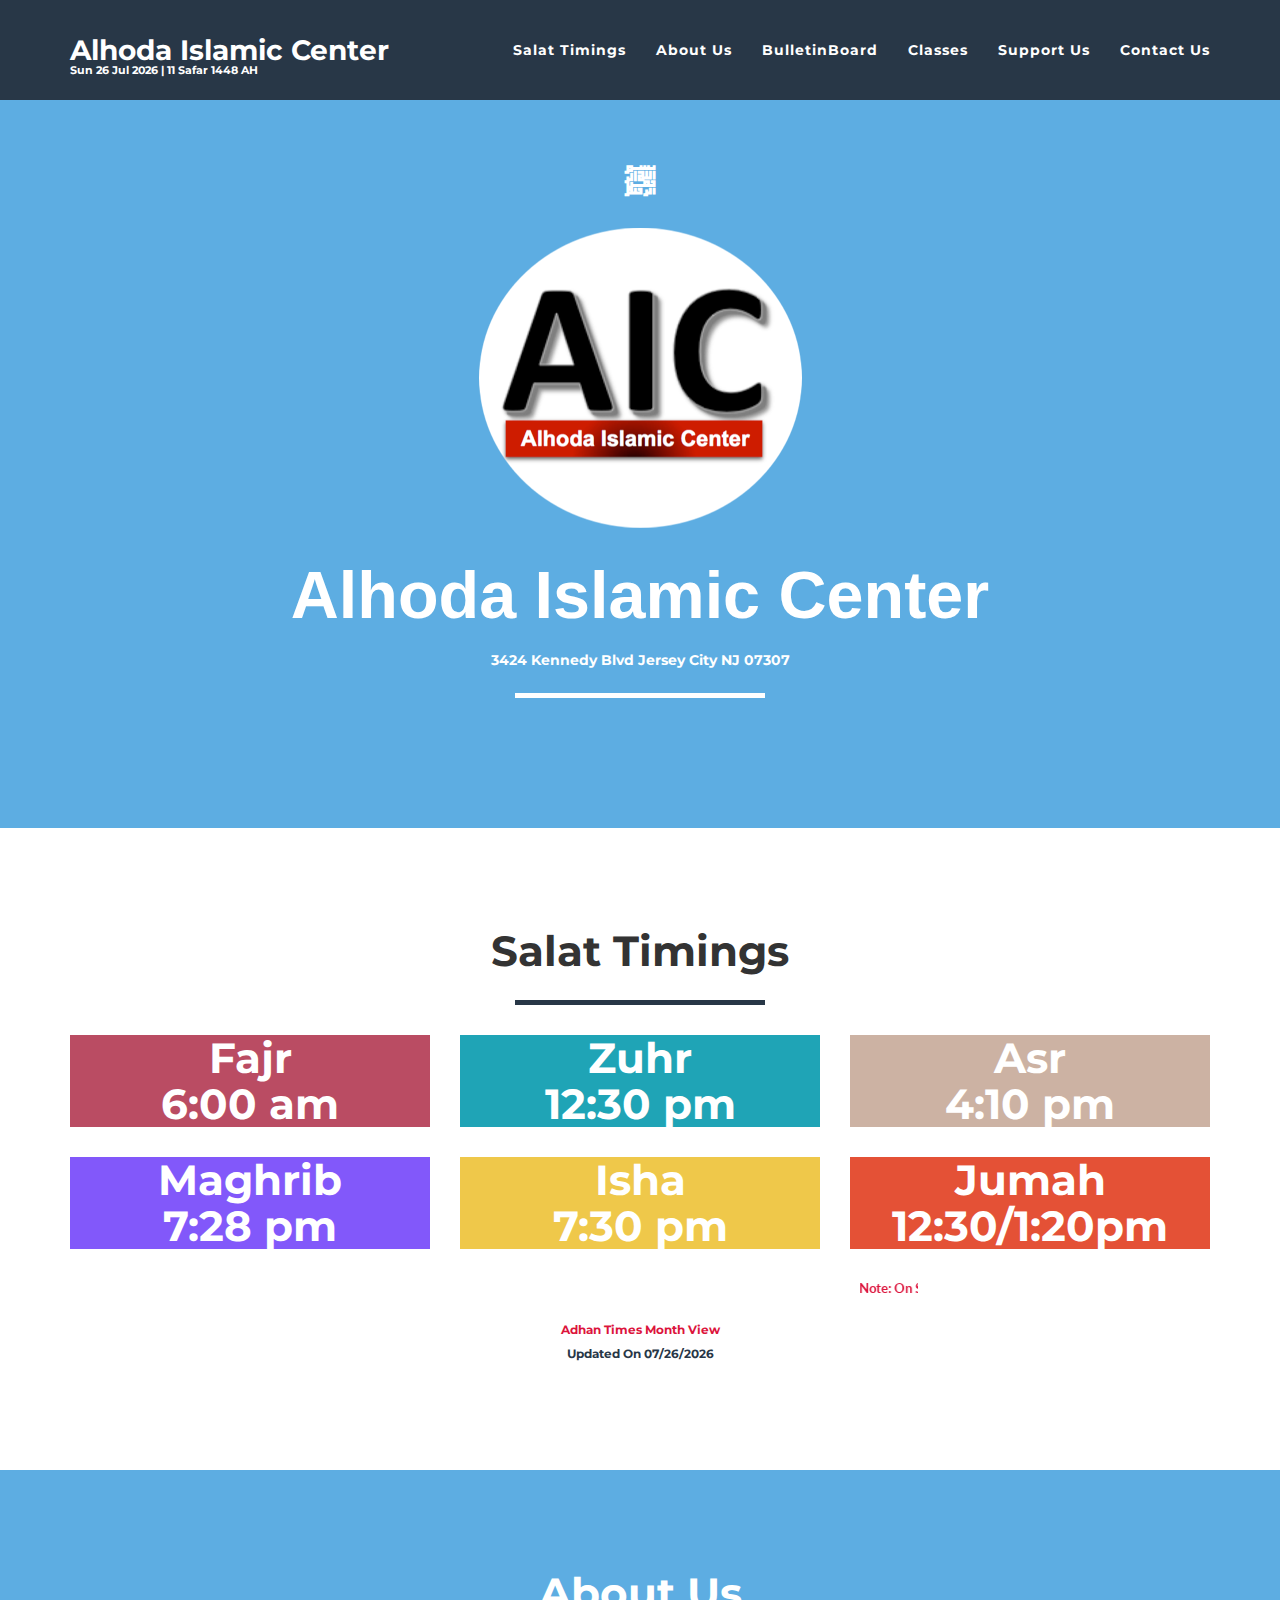
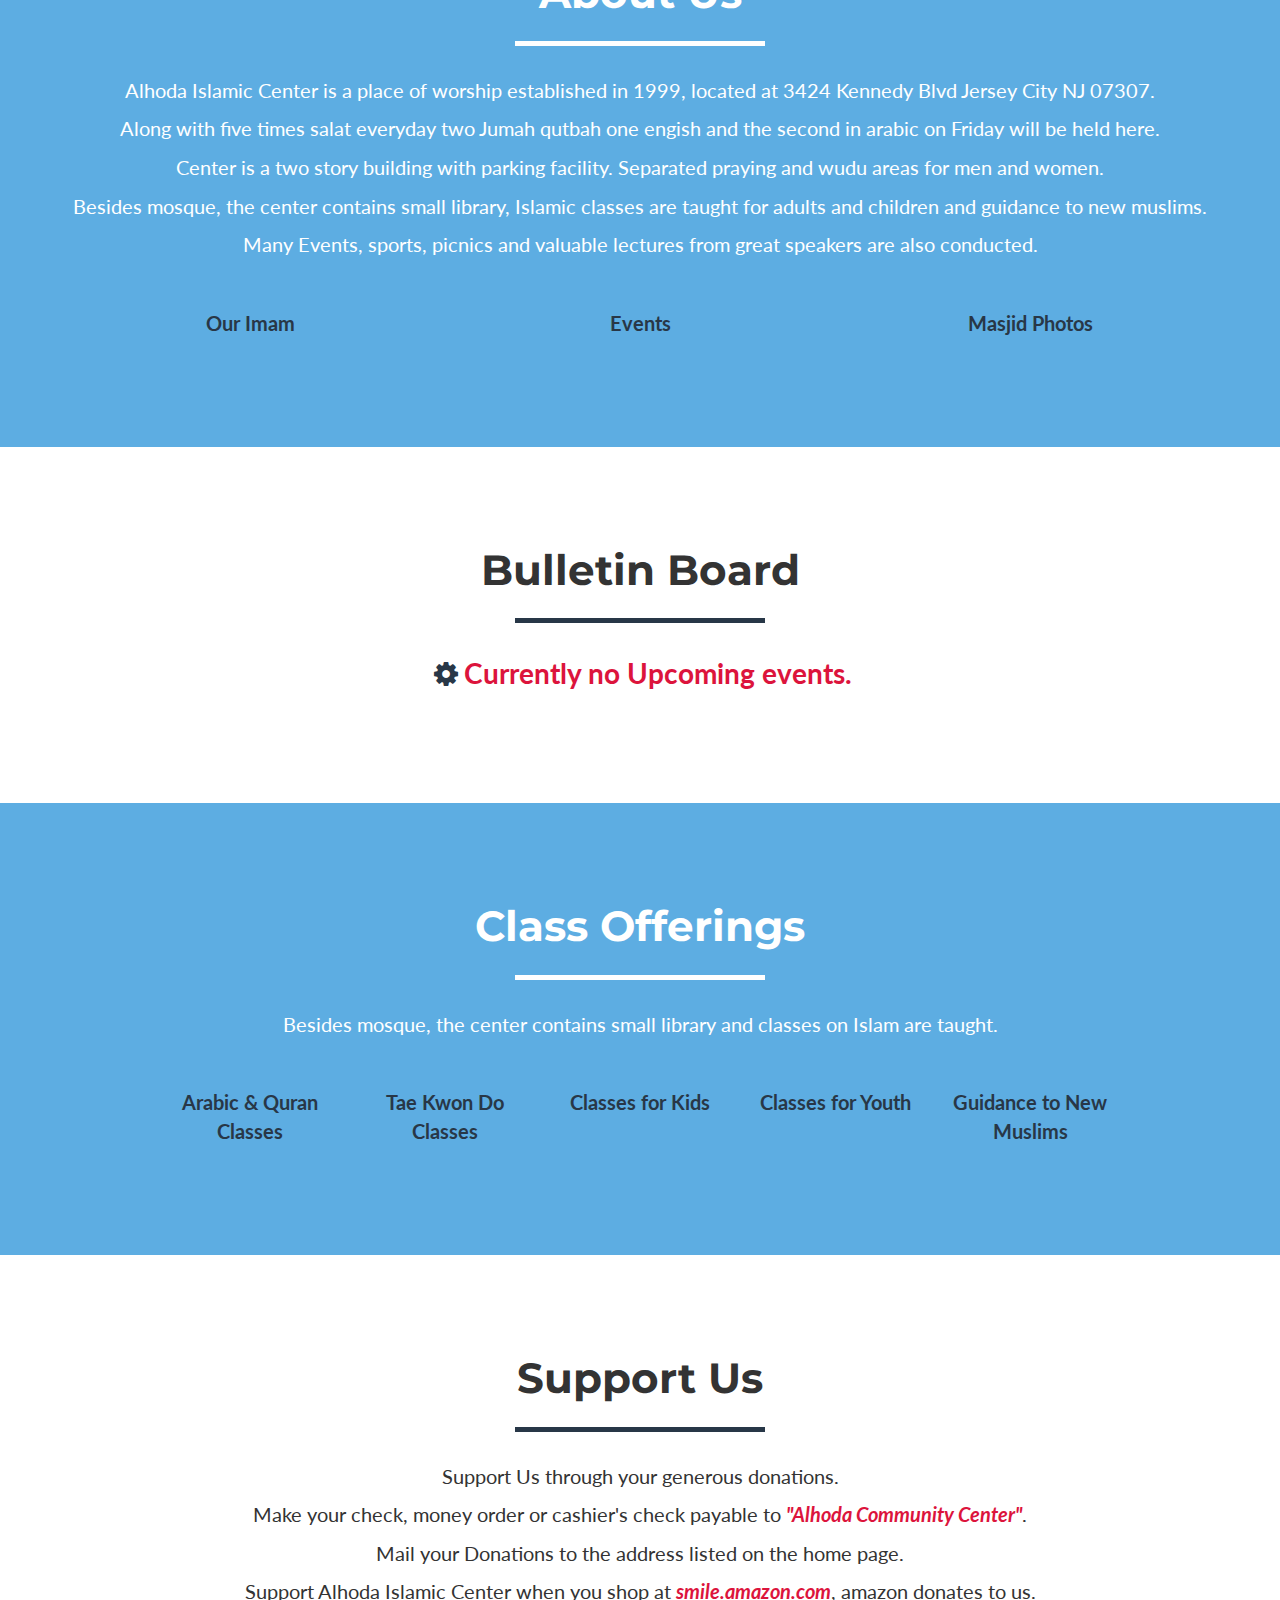
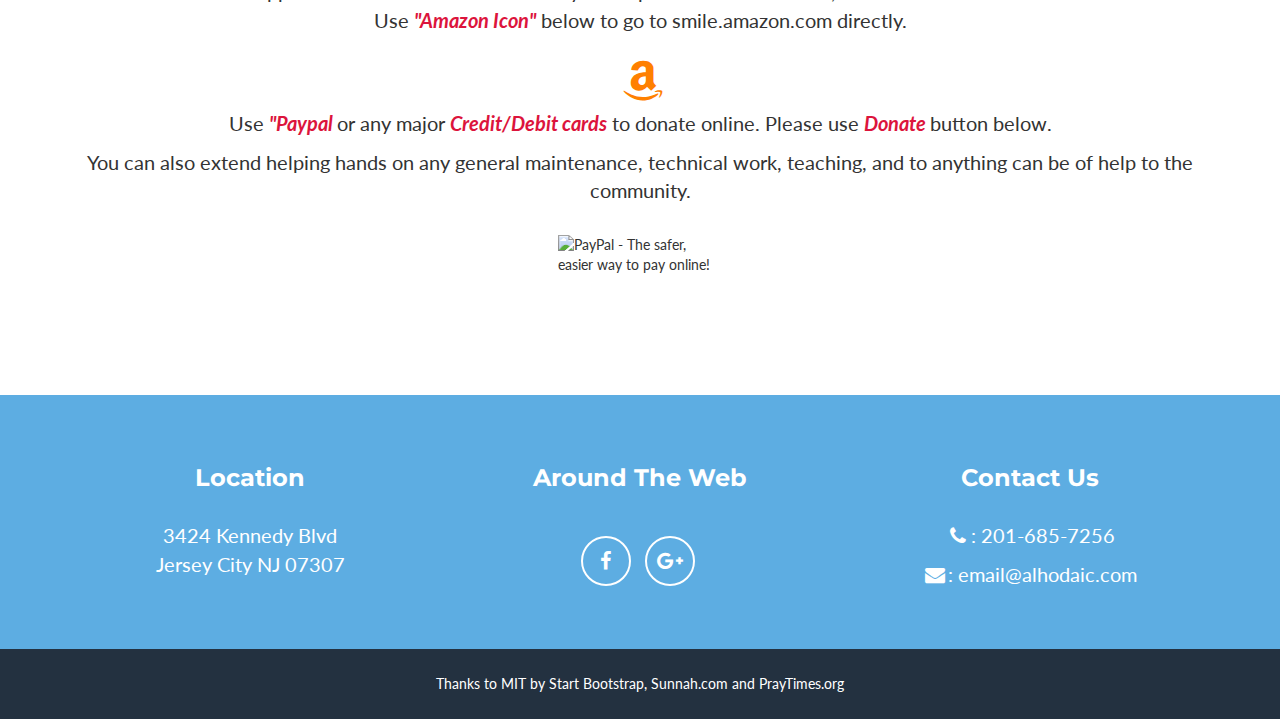
==== index.html @ c79cfc2a "fajr 6 am" ====
<!DOCTYPE html>
<html lang="en">

<head>

    <meta charset="utf-8">
    <meta http-equiv="X-UA-Compatible" content="IE=edge">
    <meta name="viewport" content="width=device-width, initial-scale=1">
    <meta name="description" content="">
    <meta name="author" content="">
    <link rel="shortcut icon" href="img/homepage/favicon.ico" />
    <title>Alhoda Islamic Center</title>

    <!-- Bootstrap Core CSS -->
    <link href="vendor/bootstrap/css/bootstrap.min.css" rel="stylesheet">

    <!-- Theme CSS -->
    <link href="css/freelancer.min.css" rel="stylesheet">
    <link href="css/freelancer.custom.css" rel="stylesheet">

    <!-- Custom Fonts -->
    <link href="vendor/font-awesome/css/font-awesome.min.css" rel="stylesheet" type="text/css">
    <link href="https://fonts.googleapis.com/css?family=Montserrat:400,700" rel="stylesheet" type="text/css">
    <link href="https://fonts.googleapis.com/css?family=Lato:400,700,400italic,700italic" rel="stylesheet" type="text/css">

    <!-- HTML5 Shim and Respond.js IE8 support of HTML5 elements and media queries -->
    <!-- WARNING: Respond.js doesn't work if you view the page via file:// -->
    <!--[if lt IE 9]>
        <script src="https://oss.maxcdn.com/libs/html5shiv/3.7.0/html5shiv.js"></script>
        <script src="https://oss.maxcdn.com/libs/respond.js/1.4.2/respond.min.js"></script>
    <![endif]-->

</head>

<body id="page-top" class="index">

    <!-- Navigation -->
    <nav id="mainNav" class="navbar navbar-default navbar-fixed-top navbar-custom" style ='background-color:#283747'>
        <div class="container">
            <!-- Brand and toggle get grouped for better mobile display -->
            <div class="navbar-header page-scroll">
                <button type="button" class="navbar-toggle" data-toggle="collapse" data-target="#bs-example-navbar-collapse-1">
                    <span class="sr-only">Toggle navigation</span> Menu <i class="fa fa-bars"></i>
                </button>
                <a class="navbar-brand" href="#page-top">Alhoda Islamic Center
                 <p style="font-size:11px"><script type="text/javascript" src="js/hijr.js"></script> </p>
		</a>
            </div>

            <!-- Collect the nav links, forms, and other content for toggling -->
            <div class="collapse navbar-collapse" id="bs-example-navbar-collapse-1">
                <ul class="nav navbar-nav navbar-right">
                    <li class="hidden">
                        <a href="#page-top"></a>
                    </li>
                    <li class="page-scroll">
                        <a href="#salat">Salat Timings</a>
                    </li>
                    <li class="page-scroll">
                        <a href="#about">About Us</a>
                    </li>
                    <li class="page-scroll">
                        <a href="#bulletin">BulletinBoard</a>
                    </li>
                    <li class="page-scroll">
                        <a href="#classes">Classes</a>
                    </li>
                    <li class="page-scroll">
                        <a href="#support">Support Us</a>
                    </li>
                    <li class="page-scroll">
                        <a href="#contact">Contact Us</a>
                    </li>
                </ul>
            </div>
            <!-- /.navbar-collapse -->
        </div>
        <!-- /.container-fluid -->
    </nav>

    <!-- Header -->
    <header style ='background-color:#5DADE2'>
        <div class="container">
            <div class="row">
                 <div class="col-lg-12" style="margin-top:-55px;"> 
		    <h2>&#65021;</h2><br>
                    <!-- <img class="img-responsive" src="img/homepage/basmala250_68.png" alt=""> -->
                    <img class="img-responsive" src="img/homepage/new_round_aic_323_300.png" alt="">
                    <div class="intro-text">
                        <span class="name" style="font-family: arial">Alhoda Islamic Center</span>
                        <span class="skills" style="font-family: arial"><a href="https://goo.gl/maps/1q69asQ5AM32"><h5 style="color:white">3424 Kennedy Blvd Jersey City NJ 07307</h5></a></span>
                        <hr class="star-light">
                    </div>
                </div>
            </div>
        </div>
    </header>

    <!-- Portfolio Grid Section -->
    <section id="salat">
        <div class="container">
            <div class="row">
                <div class="col-lg-12 text-center">
                    <h2>Salat Timings</h2>
                    <hr class="star-primary">
                </div>
            </div>
	    <div class="row">
                <div class="col-sm-4 portfolio-item">
                    <a href="#fajr" class="portfolio-link" data-toggle="modal"  style="text-decoration: none">
                        <div class="caption" style ='background-color:#5DADE2'>
                            <div class="caption-content">
                                <!-- <i class="fa fa-search-plus fa-3x"></i> -->
                                <i> <h5>Bulletin/Hadith</h5> </i>
                            </div>
                        </div>
    			<div class="col" class="col-sm-4 portfolio-item alt="" style ='background-color:#BA4C63'> 
			<h2 style="text-align:center;color: #ffffff"> Fajr </h2>
			<h2 style="text-align:center; color: #ffffff; text-transform: lowercase"> 6:00 am </h2>
    			</div>
                    </a>
                </div>
                <div class="col-sm-4 portfolio-item">
                    <a href="#zuhr" class="portfolio-link" data-toggle="modal" style="text-decoration: none">
                        <div class="caption" style ='background-color:#5DADE2'>
                            <div class="caption-content">
				<i> <h5>Bulletin/Hadith</h5> </i>
                            </div>
                        </div>
                        <div class="col" class="col-sm-4 portfolio-item alt="" style ='background-color:#1FA4B6'>
                        <h2 style="text-align:center;color: #ffffff"> Zuhr </h2>
                        <h2 style="text-align:center; color: #ffffff; text-transform: lowercase"> 12:30 PM </h2>
                        </div>
                    </a>
                </div>
                <div class="col-sm-4 portfolio-item">
                    <a href="#asr" class="portfolio-link" data-toggle="modal" style="text-decoration: none">
                        <div class="caption" style ='background-color:#5DADE2'>
                            <div class="caption-content">
				<i> <h5>Bulletin/Hadith</h5> </i>
                            </div>
                        </div>
                        <div class="col" class="col-sm-4 portfolio-item alt="" style ='background-color:#CCB2A3'>
                        <h2 style="text-align:center;color: #ffffff"> Asr </h2>
			<!--   ****************** 10 Mins after adhaan *****************  -->
                        <h2 style="text-align:center; color: #ffffff; text-transform: lowercase" id="asrtime"> </h2>
                        </div>
                    </a>
                </div>
                <div class="col-sm-4 portfolio-item">
                    <a href="#maghrib" class="portfolio-link" data-toggle="modal" style="text-decoration: none">
                        <div class="caption" style ='background-color:#5DADE2'>
                            <div class="caption-content">
				<i> <h5>Bulletin/Hadith</h5> </i>
                            </div>
                        </div>
                        <div class="col" class="col-sm-4 portfolio-item alt="" style ='background-color:#8258FA'>
                        <h2 style="text-align:center;color: #ffffff"> Maghrib </h2>
			<!--   ****************** 5 Mins after adhaan *****************  -->
                        <h2 style="text-align:center; color: #ffffff; text-transform: lowercase" id="maghribtime"></h2>
                        </div>
                    </a>
                </div>
                <div class="col-sm-4 portfolio-item">
                    <a href="#isha" class="portfolio-link" data-toggle="modal" style="text-decoration: none">
                        <div class="caption" style ='background-color:#5DADE2'>
                            <div class="caption-content">
				<i> <h5>Bulletin/Hadith</h5> </i>
                            </div>
                        </div>
                        <div class="col" class="col-sm-4 portfolio-item alt="" style ='background-color:#EFC84A'>
                        <h2 style="text-align:center;color: #ffffff"> Isha</h2>
                        <h2 style="text-align:center; color: #ffffff; text-transform: lowercase" id="#ishatime">7:30 PM</h2>
                        </div>
                    </a>
                </div>
                <div class="col-sm-4 portfolio-item">
                    <a href="#jumah" class="portfolio-link" data-toggle="modal" style="text-decoration: none">
                        <div class="caption" style ='background-color:#5DADE2'>
                            <div class="caption-content">
				<i> <h5>Bulletin/Hadith</h5> </i>
                            </div>
                        </div>
                        <div class="col" class="col-sm-4 portfolio-item alt="" style ='background-color:#E45136'>
                        <h2 style="text-align:center;color: #ffffff"> Jumah </h2>
                        <h2 style="text-align:center; color: #ffffff; text-transform: lowercase">12:30/1:20PM</h2>
                        </div>
                    </a>
                </div>
<!-- Banner Section -->
                    <div class="col-md-6 col-md-offset-3" >
                        <font><b><marquee style="color: #DC143C; font-style:normal;font-weight: bold; font-size:10pt" bgcolor="#FFF" scrolldelay="50">
			Note: On Sundays, Isha Salat will be right after adhan.
                        </marquee></b></font></p>
                   </div>
<!-- ------------- -->
            </div>
			<a href="month.html" style="color:#DC143C;text-decoration: none" onmouseover="this.style.color='#283747';" onmouseout="this.style.color='#DC143C';"><font size="2"><h6 style="text-align:center">Adhan Times Month view</h6></font></a>
			<h6 style="text-align:center;color: #283747"> Updated on <span id="datefortime"></span> </h6>
    </section>

    <!-- About Section -->
    <section class="success" id="about">
        <div class="container">
            <div class="row">
                <div class="col-lg-12 text-center">
                    <h2>About Us</h2>
                    <hr class="star-light bg-info">
                </div>
            </div>
            <div class="row">
                <div class="col-lg-12 text-center">
		<p> Alhoda Islamic Center is a place of worship established in 1999, located at 3424 Kennedy Blvd Jersey City NJ 07307. </p>
		<p> Along with five times salat everyday two Jumah qutbah one engish and the second in arabic on Friday will be held here. </p>			
		<p> Center is a two story building with parking facility. Separated praying and wudu areas for men and women.</p>
		<p> Besides mosque, the center contains small library, Islamic classes are taught for adults and children and guidance to new muslims.</p>			
		<p> Many Events, sports, picnics and valuable lectures from great speakers are also conducted. </p>
                </div>
            </div>
            <br><br>	
            <div class="row">
                <div class="footer-col col-md-4 text-center ">
			<a href="#ourimam" class="portfolio-link" data-toggle="modal" style="color:#283747"><p><b>Our Imam</b></p></a>
		</div>
                <div class="footer-col col-md-4 text-center">
			<!-- <a href="#events"  data-toggle="modal" style="color:#283747"><p><b>Events</b></p></a> -->
			<a href="events.html"  style="color:#283747"><p><b>Events</b></p></a>
		</div>
                <div class="footer-col col-md-4 text-center">
			<!-- <a href="#photos" class="portfolio-link" data-toggle="modal" style="color:#283747"><p><b>Masjid Photos</b></p></a> -->
			<a href="photos.html" style="color:#283747"><p><b>Masjid Photos</b></p></a>
		</div>
            </div>
    </section>

    <!-- Events Section -->
    <section id="bulletin">
        <div class="container">
            <div class="row">
                <div class="col-lg-12 text-center">
                    <h2>Bulletin Board</h2>
                    <hr class="star-primary">
                </div>
            </div>
  	 <div class="row">
              <div class="col-lg-12 text-center">
                        <!-- CHANGE UPCOMING Event here -->
<!--
                     	<p style="color:#DC143C;font-size:200%"><strong><i class="fa fa-cog fa-spin fa-3x fa-fw" style="color:#283747;font-size:100%"></i>
			Thanksgiving Turkey giveaway on Sunday November 20, 2016 <br>between 1:00 pm to 2:30 pm.</p>
                        <br><font size="4"> Topic: "The Youth's Role in the  HIJRA & how we can benefit from it."</font></stong>
                        <a href="#bulletin4" class="portfolio-link" data-toggle="modal"><i class="fa fa-fw fa-info-circle" style="color:#283747"></i></a>
                        <p style="font-size: small">Click i for more info</p> 
			<br>

-->
                        <p style="color:#DC143C;font-size:200%"><strong><i class="fa fa-cog fa-spin fa-3x fa-fw" style="color:#283747;font-size:100%"></i>Currently no Upcoming events.</strong></p>
                        </p> 
                </div>
    </section>

    <!-- Classes Section -->
    <section class="success" id="classes">
        <div class="container">
            <div class="row">
                <div class="col-lg-12 text-center">
                    <h2>Class Offerings</h2>
                    <hr class="star-light bg-info">
                </div>
            </div>
            <div class="row">
                <div class="col-lg-12 text-center">
		<p> Besides mosque, the center contains small library and classes on Islam are taught.   </p>			
                </div>
            </div>
            <br><br>	
            <div class="row">
                <div class="footer-col col-md-2 col-md-offset-1 text-center ">
		<a href="#arabicclasses" class="portfolio-link" data-toggle="modal" style="color:#283747"><p><b>Arabic & Quran Classes</b></p></a>
		</div>
                <div class="footer-col col-md-2 text-center">
		<a href="#taekwondo" class="portfolio-link" data-toggle="modal" style="color:#283747"><p><b>Tae Kwon Do Classes</b></p></a>
		</div>
                <div class="footer-col col-md-2 text-center ">
		<a href="#kids" class="portfolio-link" data-toggle="modal" style="color:#283747"><p><b>Classes for Kids</b></p></a>
		</div>
                <div class="footer-col col-md-2 text-center ">
		<a href="#youth" class="portfolio-link" data-toggle="modal" style="color:#283747"><p><b>Classes for Youth</b></p></a>
		</div>
                <div class="footer-col col-md-2 text-center ">
		<a href="#newmuslim" class="portfolio-link" data-toggle="modal" style="color:#283747"><p><b>Guidance to New Muslims</b></p></a>
		</div>
            </div>
        </div>
    </section>

    <!-- Support Us  Section -->
    <section id="support">
        <div class="container">
            <div class="row">
                <div class="col-lg-12 text-center">
                    <h2>Support Us</h2>
                    <hr class="star-primary">
                </div>
            </div>
  	 <div class="row">
              <div class="col-lg-12 text-center">
		<p> Support Us through your generous donations. </p>
		<p> Make your check, money order or cashier's check payable to <b><i style="color:#DC143C;">"Alhoda Community Center"</i></b>. </p>
		<p> Mail your Donations to the address listed on the home page.</p>
    		<p> Support Alhoda Islamic Center when you shop at <b><i style="color:#DC143C;">smile.amazon.com</i></b>, amazon donates to us.
		<br>Use <b><i style="color:#DC143C;">"Amazon Icon"</i></b> below to go to smile.amazon.com directly.</p>
	      </div>
	      <div class="col-md-2 col-md-offset-5 text-center">
			 <a href="https://smile.amazon.com/ch/26-2115404" class="btn-social btn-outline"><i class="fa fa-fw fa-amazon" style="color:#FF8000;font-size:40px"></i></a> 
             </div>
	</div>
	<div class="row">
          	<div class="col-lg-12 text-center">
		<p> Use <b><i style="color:#DC143C;">"Paypal </i></b> or any major <b><i style="color:#DC143C;">Credit/Debit cards</i></b> to donate online.  Please use  <i><b style="color:#DC143C;">Donate </b></i> button below. </p>
		<p> You can also extend helping hands on any general maintenance, technical work, teaching, and to anything can be of help to the community. </p>
		<br>
		</div>
              <div class="col-md-2 col-md-offset-5  text-center">
		<form action="https://www.paypal.com/cgi-bin/webscr" method="post" target="_top">
			<input type="hidden" name="cmd" value="_s-xclick">
			<input type="hidden" name="hosted_button_id" value="TLMPC2ZM3YBAW">
			<input type="image" src="https://www.paypalobjects.com/en_US/i/btn/btn_donateCC_LG.gif" border="0" name="submit" alt="PayPal - The safer, easier way to pay online!">
			<img alt="" border="0" src="https://www.paypalobjects.com/en_US/i/scr/pixel.gif" width="1" height="1">
		</form>
              	</div>
        </div>
    </section>

    <!-- Contact Footer -->
    <footer class="text-center">
        <div class="footer-above" id="contact">
            <div class="container">
                <div class="row">
                    <div class="footer-col col-md-4">
                        <h3>Location</h3>
                        <a href="https://goo.gl/maps/1q69asQ5AM32" style="color:white"><p>3424 Kennedy Blvd 
                            <br>Jersey City NJ 07307</p></a>
                    </div>
                    <div class="footer-col col-md-4">
                        <h3>Around the Web</h3>
                        <ul class="list-inline">
                            <li>
				<a href="https://www.facebook.com/MasjidAlHudaJC/" class="btn-social btn-outline"><i class="fa fa-fw fa-facebook"></i></a>
                            </li>
			    <li>
                                <a href="https://plus.google.com/108027292586459431378" class="btn-social btn-outline"><i class="fa fa-fw fa-google-plus"></i></a>
                            <!--     <a href="#" class="btn-social btn-outline"><i class="fa fa-fw fa-google-plus"></i></a> -->
                            </li>
                           <!--
                            <li>
                                <a href="#" class="btn-social btn-outline"><i class="fa fa-fw fa-twitter"></i></a>
                            </li>
                            <li>
                                <a href="#" class="btn-social btn-outline"><i class="fa fa-fw fa-linkedin"></i></a>
                            </li>
                            <li>
                                <a href="#" class="btn-social btn-outline"><i class="fa fa-fw fa-dribbble"></i></a>
                            </li> 
			-->
                        </ul>
                    </div>
                    <div class="footer-col col-md-4">
                        <h3>Contact Us</h3>
			<p><i class="fa fa-fw fa-phone" style="color:#fff"></i>: <a href="tel:+12016857256"style="color:white">201-685-7256</a>
			<p><i class="fa fa-fw fa-envelope" style="color:#fff"></i>: <a href="mailto:email@alhodaic.com" target="_top"style="color:white"> email@alhodaic.com</a></p>
                    </div>
                </div>
            </div>
        </div>
        <div class="footer-below">
            <div class="container">
                <div class="row">
                    <div class="col-lg-12">
                        <!-- Copyright &copy; Your Website 2016 -->
                        Thanks to MIT by Start Bootstrap, Sunnah.com and PrayTimes.org 
                    </div>
                </div>
            </div>
        </div>
    </footer> 

    <!-- Scroll to Top Button (Only visible on small and extra-small screen sizes) -->
    <!-- <div class="scroll-top page-scroll hidden-sm hidden-xs hidden-lg hidden-md"> -->
<!--
    <div class="scroll-top page-scroll">
        <a class="btn btn-scrollup" href="#page-top">
            <i class="fa fa-chevron-up"></i>
        </a>
    </div>
-->
    <!-- Portfolio Modals -->
    <div class="portfolio-modal modal fade" id="fajr" tabindex="-1" role="dialog" aria-hidden="true">
        <div class="modal-content" style ='background-color:#BA4C63'>
	    <div class="close-modal" data-dismiss="modal">  
		<div class="lr">
                    <div class="rl">
                    </div>
                </div>
            </div>
            <div class="container">
                <div class="row">
                    <div class="col-lg-8 col-lg-offset-2">
                        <div class="modal-body">
                            <h2>Fajr</h2>
                            <hr class="star-fajr">
			    <p><h3>Hadith</h3></p>
				<div class="row">
                			<div class="col-lg-5 col-lg-offset-1">
						<p> حَدَّثَنَا أَبُو بَكْرِ بْنُ أَبِي شَيْبَةَ، أَنْبَأَنَا أَبُو مُعَاوِيَةَ، عَنِ الأَعْمَشِ، عَنْ أَبِي صَالِحٍ، عَنْ أَبِي هُرَيْرَةَ، قَالَ قَالَ رَسُولُ اللَّهِ ـ صلى الله عليه وسلم ـ ‏ "‏ إِنَّ أَثْقَلَ الصَّلاَةِ عَلَى الْمُنَافِقِينَ صَلاَةُ الْعِشَاءِ وَصَلاَةُ الْفَجْرِ وَلَوْ يَعْلَمُونَ مَا فِيهِمَا لأَتَوْهُمَا وَلَوْ حَبْوًا ‏"‏ ‏. 
						</p>
 	        			</div>
					<div class="col-lg-5">
					<p>' Abu Hurairah radiAllahu anhu narrated that:
					"The Messenger of Allah said: 'The most burdensome prayers for the hypocrites are the 'Isha' prayer and the Fajr prayer. If only they knew what (reward) there is in them, they would come to them even if they had to crawl.'"
					 </p>
					</div>
				</div>
					<br>   Grade	: Sahih (Darussalam)
					<br>       Reference	 : Sunan Ibn Majah 797
					<br>   In-book reference	 : Book 4, Hadith 63
					<br>   English translation	 : Vol. 1, Book 4, Hadith 797
                        </div>
                    </div>
                </div>
            </div>
        </div>
    </div>
    <div class="portfolio-modal modal fade" id="zuhr" tabindex="-1" role="dialog" aria-hidden="true">
        <div class="modal-content" style ='background-color:#1FA4B6'>
	    <div class="close-modal" data-dismiss="modal" type="button"> 
		<div class="lr">
                    <div class="rl">
                    </div>
                </div>
            </div>
            <div class="container">
                <div class="row">
                    <div class="col-lg-8 col-lg-offset-2" >
                        <div class="modal-body">
                            <h2>Zuhr</h2>
                            <hr class="star-zuhr">
			    <p><h4>Bulletin</h4></p>
			    <p><h3>Hadith</h3></p>
				<div class="row">
                			<div class="col-lg-5 col-lg-offset-1">
					<p> حَدَّثَنَا عَلِيُّ بْنُ حُجْرٍ، أَخْبَرَنَا يَزِيدُ بْنُ هَارُونَ، عَنْ مُحَمَّدِ بْنِ عَبْدِ اللَّهِ الشُّعَيْثِيِّ، عَنْ أَبِيهِ، عَنْ عَنْبَسَةَ بْنِ أَبِي سُفْيَانَ، عَنْ أُمِّ حَبِيبَةَ، قَالَتْ قَالَ رَسُولُ اللَّهِ صلى الله عليه وسلم ‏ "‏ مَنْ صَلَّى قَبْلَ الظُّهْرِ أَرْبَعًا وَبَعْدَهَا أَرْبَعًا حَرَّمَهُ اللَّهُ عَلَى النَّارِ ‏"‏ ‏.‏ قَالَ أَبُو عِيسَى هَذَا حَدِيثٌ حَسَنٌ غَرِيبٌ وَقَدْ رُوِيَ مِنْ غَيْرِ هَذَا الْوَجْهِ ‏.‏ </p>
 	        			</div>
					<div class="col-lg-5">
					<p>'Umm Habibah radiAllahu anhu narrated that:
					“The Messenger of Allah (ﷺ) said: "Whoever prays four before Az-Zuhr and four after, Allah makes him prohibited for the Fire."
					 </p>
					</div>
				</div>
					<br> 	Grade	: Sahih (Darussalam)
					<br>       Reference	 : Jami` at-Tirmidhi 427 
					<br>   In-book reference	 : Book 2, Hadith 280
					<br>   English translation	 : Vol. 1, Book 2, Hadith 427
                        </div>
                    </div>
                </div>
            </div>
        </div>
    </div>
    <div class="portfolio-modal modal fade" id="asr" tabindex="-1" role="dialog" aria-hidden="true">
        <div class="modal-content" style ='background-color:#CCB2A3'>
	    <div class="close-modal" data-dismiss="modal"> 
            <!-- <div <button type="button" class="btn btn-default pull-right" data-dismiss="modal"><i class="fa fa-times"></i> Close</button>>  -->
                <div class="lr">
                    <div class="rl">
                    </div>
                </div>
            </div>
            <div class="container">
                <div class="row">
                    <div class="col-lg-8 col-lg-offset-2" >
                        <div class="modal-body">
                            <h2>Asr</h2>
                            <hr class="star-asr">
			    <!-- <p><h4>Bulletin</h4></p>
			    <p>Iqamah : 10 mins after Adhaan</p>a -->
			    <p><h3>Hadith</h3></p>
				<div class="row">
                			<div class="col-lg-5 col-lg-offset-1">
					<p> حَدَّثَنَا قُتَيْبَةُ، حَدَّثَنَا اللَّيْثُ بْنُ سَعْدٍ، عَنْ نَافِعٍ، عَنِ ابْنِ عُمَرَ، عَنِ النَّبِيِّ صلى الله عليه وسلم قَالَ ‏ "‏ الَّذِي تَفُوتُهُ صَلاَةُ الْعَصْرِ فَكَأَنَّمَا وُتِرَ أَهْلَهُ وَمَالَهُ ‏"‏ ‏.‏ وَفِي الْبَابِ عَنْ بُرَيْدَةَ وَنَوْفَلِ بْنِ مُعَاوِيَةَ ‏.‏ قَالَ أَبُو عِيسَى حَدِيثُ ابْنِ عُمَرَ حَدِيثٌ حَسَنٌ صَحِيحٌ ‏.‏ وَقَدْ رَوَاهُ الزُّهْرِيُّ أَيْضًا عَنْ سَالِمٍ عَنْ أَبِيهِ ابْنِ عُمَرَ عَنِ النَّبِيِّ صلى الله عليه وسلم ‏.‏
					</p>
 	        			</div>
					<div class="col-lg-5">
					  <p> Ibn Umar radiAllahu anhu narrated that :
						Messenger of Allah (ﷺ) said: "Whoever misses the Asr prayer, then it is as if he was robbed of his family and his property."
					 </p>
					</div>
				</div>
					<br>   Grade	: Sahih (Darussalam)
					<br>   Reference	 : Jami` at-Tirmidhi 175   
					<br>   In-book reference	 : Book 4, Hadith 62
					<br>   English translation	 : Vol. 1, Book 4, Hadith 796
                        </div>
                    </div>
                </div>
            </div>
        </div>
    </div>
    <div class="portfolio-modal modal fade" id="maghrib" tabindex="-1" role="dialog" aria-hidden="true">
        <div class="modal-content" style ='background-color:#8258FA'>
	    <div class="close-modal" data-dismiss="modal"> 
		<div class="lr">
                    <div class="rl">
                    </div>
                </div>
            </div>
            <div class="container">
                <div class="row">
                    <div class="col-lg-8 col-lg-offset-2" >
                        <div class="modal-body">
                            <h2>Maghrib</h2>
                            <hr class="star-maghrib">
			    <!-- <p><h4>Bulletin</h4></p>
			    <p>Iqamah : 5 mins after Adhaan</p> -->
			    <p><h3>Hadith</h3></p>
				<div class="row">
                			<div class="col-lg-5 col-lg-offset-1">
						<p> حَدَّثَنَا عُبَيْدُ اللَّهِ بْنُ عُمَرَ، حَدَّثَنَا عَبْدُ الْوَارِثِ بْنُ سَعِيدٍ، عَنِ الْحُسَيْنِ الْمُعَلِّمِ، عَنْ عَبْدِ اللَّهِ بْنِ بُرَيْدَةَ، عَنْ عَبْدِ اللَّهِ الْمُزَنِيِّ، قَالَ قَالَ رَسُولُ اللَّهِ صلى الله عليه وسلم ‏"‏ صَلُّوا قَبْلَ الْمَغْرِبِ رَكْعَتَيْنِ ‏"‏ ‏.‏ ثُمَّ قَالَ ‏"‏ صَلُّوا قَبْلَ الْمَغْرِبِ رَكْعَتَيْنِ لِمَنْ شَاءَ ‏"‏ ‏.‏ خَشْيَةَ أَنْ يَتَّخِذَهَا النَّاسُ سُنَّةً ‏.‏</p>
 	        			</div>
					<div class="col-lg-5">
					<p>Abd Allah al-Muzani narrated that:
					The Messenger of Allah (ﷺ) said: Pray two rak'ahs before the Maghrib prayer. He then said (again): Pray two rak'ahs before the Maghrib prayer, it applies to those who wish to do so. That was because he feared that the people might treat it as sunnah.
					 </p>
					</div>
				</div>
					<br>       Grade	: Sahih (Al-Albani)
					<br>       Reference	 : Sunan Abi Dawud 1281
					<br>   In-book reference	 : Book 5, Hadith 32 
					<br>   English translation	 : Book 5, Hadith 1276
                        </div>
                    </div>
                </div>
            </div>
        </div>
    </div>
    <div class="portfolio-modal modal fade" id="isha" tabindex="-1" role="dialog" aria-hidden="true">
        <div class="modal-content"style ='background-color:#EFC84A'>
	    <div class="close-modal" data-dismiss="modal"> 
		<div class="lr">
                    <div class="rl">
                    </div>
                </div>
            </div>
            <div class="container">
                <div class="row">
                    <div class="col-lg-8 col-lg-offset-2" >
                        <div class="modal-body">
                            <h2>Isha</h2>
                            <hr class="star-isha">
			  <!--   <p><h4>Bulletin</h4></p>
			    <p>Iqamah : 5 mins after Adhaan</p> -->
			    <p><h3>Hadith</h3></p>
				<div class="row">
                			<div class="col-lg-5 col-lg-offset-1">
						<p>حَدَّثَنَا مَحْمُودُ بْنُ غَيْلاَنَ، حَدَّثَنَا بِشْرُ بْنُ السَّرِيِّ، حَدَّثَنَا سُفْيَانُ، عَنْ عُثْمَانَ بْنِ حَكِيمٍ، عَنْ عَبْدِ الرَّحْمَنِ بْنِ أَبِي عَمْرَةَ، عَنْ عُثْمَانَ بْنِ عَفَّانَ، قَالَ قَالَ رَسُولُ اللَّهِ صلى الله عليه وسلم ‏ "‏ مَنْ شَهِدَ الْعِشَاءَ فِي جَمَاعَةٍ كَانَ لَهُ قِيَامُ نِصْفِ لَيْلَةٍ وَمَنْ صَلَّى الْعِشَاءَ وَالْفَجْرَ فِي جَمَاعَةٍ كَانَ لَهُ كَقِيَامِ لَيْلَةٍ ‏"‏ ‏.‏ قَالَ وَفِي الْبَابِ عَنِ ابْنِ عُمَرَ وَأَبِي هُرَيْرَةَ وَأَنَسٍ وَعُمَارَةَ بْنِ رُوَيْبَةَ وَجُنْدَبِ بْنِ عَبْدِ اللَّهِ بْنِ سُفْيَانَ الْبَجَلِيِّ وَأُبَىِّ بْنِ كَعْبٍ وَأَبِي مُوسَى وَبُرَيْدَةَ ‏.‏ قَالَ أَبُو عِيسَى حَدِيثُ عُثْمَانَ حَدِيثٌ حَسَنٌ ‏.‏ وَقَدْ رُوِيَ هَذَا الْحَدِيثُ عَنْ عَبْدِ الرَّحْمَنِ بْنِ أَبِي عَمْرَةَ عَنْ عُثْمَانَ مَوْقُوفًا وَرُوِيَ مِنْ غَيْرِ وَجْهٍ عَنْ عُثْمَانَ مَرْفُوعًا ‏.‏</p> 
 	        			</div>
					<div class="col-lg-5">
					<p>Uthman bin Affan radiAllahu anhu narrated that: 
					"Allah's Messenger (ﷺ) said: "Whoever attends Isha (prayer) in congregation, then he has (the reward as if he had) stood half of the night. And whoever prays Isha and Fajr in congregation, then he has (the reward as if he had) spend the entire night standing (in prayer)."
					 </p>
					</div>
				</div>
					<br>       Grade	: Sahih (Darussalam)
					<br>       Reference	 : Jami` at-Tirmidhi 221
					<br>       In-book reference	 : Book 2, Hadith 73
					<br>       English translation	 : Vol. 1, Book 2, Hadith 221
                        </div>
                    </div>
                </div>
            </div>
        </div>
    </div>
    <div class="portfolio-modal modal fade" id="jumah" tabindex="-1" role="dialog" aria-hidden="true">
        <div class="modal-content" style ='background-color:#E45136'>
	    <div class="close-modal" data-dismiss="modal"> 
		<div class="lr">
                    <div class="rl">
                    </div>
                </div>
            </div>
            <div class="container">
                <div class="row">
                    <div class="col-lg-8 col-lg-offset-2" >
                        <div class="modal-body">
                            <h2>Jumah</h2>
                            <hr class="star-jumah">
			    <p><h4>Bulletin</h4></p>
			    <p style="color:white">First Qutbah in English starts at 12:30 PM. </p>
			    <p style="color:blue">Second Qutbah in Arabic  starts at 1:20 PM.  </p>
			    <p><h3>Hadith</h3></p>
				<div class="row">
                			<div class="col-lg-5 col-lg-offset-1">
						<p> حَدَّثَنَا يَزِيدُ بْنُ خَالِدِ بْنِ يَزِيدَ بْنِ عَبْدِ اللَّهِ بْنِ مَوْهَبٍ الرَّمْلِيُّ الْهَمْدَانِيُّ، ح وَحَدَّثَنَا عَبْدُ الْعَزِيزِ بْنُ يَحْيَى الْحَرَّانِيُّ، قَالاَ حَدَّثَنَا مُحَمَّدُ بْنُ سَلَمَةَ، ح وَحَدَّثَنَا مُوسَى بْنُ إِسْمَاعِيلَ، حَدَّثَنَا حَمَّادٌ، - وَهَذَا حَدِيثُ مُحَمَّدِ بْنِ سَلَمَةَ - عَنْ مُحَمَّدِ بْنِ إِسْحَاقَ، عَنْ مُحَمَّدِ بْنِ إِبْرَاهِيمَ، عَنْ أَبِي سَلَمَةَ بْنِ عَبْدِ الرَّحْمَنِ، - قَالَ أَبُو دَاوُدَ قَالَ يَزِيدُ وَعَبْدُ الْعَزِيزِ فِي حَدِيثِهِمَا عَنْ أَبِي سَلَمَةَ بْنِ عَبْدِ الرَّحْمَنِ وَأَبِي أُمَامَةَ بْنِ سَهْلٍ - عَنْ أَبِي سَعِيدٍ الْخُدْرِيِّ وَأَبِي هُرَيْرَةَ قَالاَ قَالَ رَسُولُ اللَّهِ صلى الله عليه وسلم ‏"‏ مَنِ اغْتَسَلَ يَوْمَ الْجُمُعَةِ وَلَبِسَ مِنْ أَحْسَنِ ثِيَابِهِ وَمَسَّ مِنْ طِيبٍ - إِنْ كَانَ عِنْدَهُ - ثُمَّ أَتَى الْجُمُعَةَ فَلَمْ يَتَخَطَّ أَعْنَاقَ النَّاسِ ثُمَّ صَلَّى مَا كَتَبَ اللَّهُ لَهُ ثُمَّ أَنْصَتَ إِذَا خَرَجَ إِمَامُهُ حَتَّى يَفْرُغَ مِنْ صَلاَتِهِ كَانَتْ كَفَّارَةً لِمَا بَيْنَهَا وَبَيْنَ جُمُعَتِهِ الَّتِي قَبْلَهَا ‏"‏ ‏.‏ قَالَ وَيَقُولُ أَبُو هُرَيْرَةَ ‏"‏ وَزِيَادَةُ ثَلاَثَةِ أَيَّامٍ ‏"‏ ‏.‏ وَيَقُولُ ‏"‏ إِنَّ الْحَسَنَةَ بِعَشْرِ أَمْثَالِهَا ‏"‏ ‏.‏ قَالَ أَبُو دَاوُدَ وَحَدِيثُ مُحَمَّدِ بْنِ سَلَمَةَ أَتَمُّ وَلَمْ يَذْكُرْ حَمَّادٌ كَلاَمَ أَبِي هُرَيْرَةَ ‏.‏
						</p>
 	        			</div>
					<div class="col-lg-5">
					<p>Abu Sa'id al-Khudri and Abu Hurairah reported the Messenger of Allah (ﷺ) as saying:
					If anyone takes a bath on Friday, puts on his best clothes, applies a touch of perfume if has any, then goes to congregational prayer (in the mosque), and takes care not to step over people, then prayer what Allah has prescribes for him, then keeps silent from the time his Imam comes out until he finishes his prayer, it will atone for his sins during the previous week.
Abu Hurairah said: (It will atone for his sins) for three days more. he further said: One is rewarded ten times for doing a good work.
Abu Dawud said: The version narrated by Muhammad b. Salamah is perfect, and Hammad did not make a mention of the statement of Abu Hurairah.
					 </p>
					</div>
				</div>
					<br>   Grade	: Hasan (Al-Albani)
					<br>   Reference	 : Sunan Abi Dawud 343
					<br>   In-book reference	 : Book 1, Hadith 343
					<br>   English translation	 : Book 1, Hadith 343
                        </div>
                    </div>
                </div>
            </div>
        </div>
    </div>
    <div class="portfolio-modal modal fade" id="portfolioModal7" tabindex="-1" role="dialog" aria-hidden="true">
        <div class="modal-content" style ='background-color:#5D6D7E'>
	    <div class="close-modal" data-dismiss="modal"> 
		<div class="lr">
                    <div class="rl">
                    </div>
                </div>
            </div>
            <div class="container">
                <div class="row">
                    <div class="col-lg-8 col-lg-offset-2" >
                        <div class="modal-body">
                            <h2>Our Imam</h2>
                            <hr class="star-primary">
			    <p><h3>About</h3></p>
			    <p> What ever you write it goes here </p>
                        </div>
                    </div>
                </div>
            </div>
        </div>
    </div>
    <div class="portfolio-modal modal fade" id="ourimam" tabindex="-1" role="dialog" aria-hidden="true" style ='background-color:#F5A9BC'>
        <div class="modal-content" style ='background-color:#F5A9BC'>
	    <div class="close-modal" data-dismiss="modal"> 
		<div class="lr">
                    <div class="rl">
                    </div>
                </div>
            </div>
            <div class="container">
                <div class="row">
                    <div class="col-lg-8 col-lg-offset-2" >
                        <div class="modal-body">
                            <h2>Our Imam</h2>
                            <hr class="star-imam">
			    <p><h3>Shaik Ali</h3></p>
                        </div>
                    </div>
                </div>
            </div>
        </div>
    </div>
    <div class="portfolio-modal modal fade" id="events" tabindex="-1" role="dialog" aria-hidden="true" style ='background-color:#04B45F'>
        <div class="modal-content" style ='background-color:#04B45F'>
	    <div class="close-modal" data-dismiss="modal"> 
		<div class="lr">
                    <div class="rl">
                    </div>
                </div>
            </div>
            <div class="container">
                <div class="row">
                    <div class="col-lg-8 col-lg-offset-2" >
                        <div class="modal-body">
                            <h2>Activies</h2>
                            <hr class="star-activity">
		<!-- <h3 style="color:#DC143C;">Neighborhood cleaning Saturday, August 27 2016.<a href="#neighphotos" class="portfolio-link" data-toggle="modal"><i class="fa fa-fw fa-info-circle" style="color:#283747"></i></a></h3> -->
			    <p>     </p>
                        </div>
                    </div>
                </div>
            </div>
        </div>
    </div>
    <div class="portfolio-modal modal fade" id="arabicclasses" tabindex="-1" role="dialog" aria-hidden="true" style ='background-color:#A9A9F5'>
        <div class="modal-content" style ='background-color:#A9A9F5'>
	    <div class="close-modal" data-dismiss="modal"> 
		<div class="lr">
                    <div class="rl">
                    </div>
                </div>
            </div>
            <div class="container">
                <div class="row">
                    <div class="col-lg-8 col-lg-offset-2" >
                        <div class="modal-body">
                            <h2>Arabic & Quran Classes</h2>
                            <hr class="star-arabic">
			    <p> Arabic and Quran Classes at Alhoda Islamic Center, contact phone number on the home page for more details.</p>
                        </div>
                    </div>
                </div>
            </div>
        </div>
    </div>
    <div class="portfolio-modal modal fade" id="taekwondo" tabindex="-1" role="dialog" aria-hidden="true" style ='background-color:#FA5858'>
        <div class="modal-content" style ='background-color:#FA5858'>
	    <div class="close-modal" data-dismiss="modal"> 
		<div class="lr">
                    <div class="rl">
                    </div>
                </div>
            </div>
            <div class="container">
                <div class="row">
                    <div class="col-lg-12 col-lg-offset-0" >
                        <div class="modal-body">
			    <h2>Tae Kwon Do Classes</h2>
                            <hr class="star-tae">
			    <h3>Martial Arts Mecca</h3>
                             by <h4>Br Mutasim</h4>
			    <h4>World Tae Know Do Federation Certified Black Belt </h4>
			    <h4>National Champion Gold Medalist</h4>
			    <p>Learn tradition Tae Knon Do curriculum, Self-defence, and Islamic Discipline. </p> 
			    <p><b style="color:white">Age : </b> Boys 4-17 yrs  and Girls 4- 13 yrs </p>
			    <p><b style="color:white">Fees:</b> $30 a month, One time Uniform Fee $30. </p>
			    <p><b style="color:white">Location:</b> Alhoda Islamic Center </p>
			    <p><b style="color:white">Time :</b> Saturdays 9:00 am to 10:00 am </p>
			    <br><br>
			    <h4><b style="color:white">Contact:</b> Br Mutasim @<a href="tel:+15512089894" style="color:#333333">551-208-9894</a>, mhuda90@gmail.com</h4>
				<div class="col-lg-6 img-wrapper">
					<img src="img/taekwondo/taekwondo01.jpeg" class="img-responsive img-rounded" alt="">
				</div>
				<div class="col-lg-6 img-wrapper">
					<img src="img/taekwondo/taekwondo02.jpeg" class="img-responsive img-rounded" alt="">
				</div>
                        </div>
                    </div>
                </div>
            </div>
        </div>
    </div>
    <div class="portfolio-modal modal fade" id="youth" tabindex="-1" role="dialog" aria-hidden="true" style ='background-color:#5882FA'>
        <div class="modal-content" style ='background-color:#5882FA'>
	    <div class="close-modal" data-dismiss="modal"> 
		<div class="lr">
                    <div class="rl">
                    </div>
                </div>
            </div>
            <div class="container">
                <div class="row">
                    <div class="col-lg-8 col-lg-offset-2" >
                        <div class="modal-body">
                            <h2>Classes for Youth</h2>
                            <hr class="star-youth">
			    <p> Clsses for youth both (boys and girls) will be held Saturdays after Zuhr.</p>
                        </div>
                    </div>
                </div>
            </div>
        </div>
    </div>
    <div class="portfolio-modal modal fade" id="kids" tabindex="-1" role="dialog" aria-hidden="true" style ='background-color:#868A08'>
        <div class="modal-content" style ='background-color:#868A08'>
	    <div class="close-modal" data-dismiss="modal"> 
		<div class="lr">
                    <div class="rl">
                    </div>
                </div>
            </div>
            <div class="container">
                <div class="row">
                    <div class="col-lg-8 col-lg-offset-2" >
                        <div class="modal-body">
                            <h2>Classes for Kids</h2>
                            <hr class="star-kids">
			    <p> Clsses for kids  age 6 and Up will be held on Saturdays and Sundays</p>
			    <p> Time: 10:00 am to 2:00 pm </p>
                        </div>
                    </div>
                </div>
            </div>
        </div>
    </div>
    <div class="portfolio-modal modal fade" id="newmuslim" tabindex="-1" role="dialog" aria-hidden="true"  style ='background-color:#ebeb00'>
        <div class="modal-content" style ='background-color:#ebeb00'>
	    <div class="close-modal" data-dismiss="modal"> 
		<div class="lr">
                    <div class="rl">
                    </div>
                </div>
            </div>
            <div class="container">
                <div class="row">
                    <div class="col-lg-8 col-lg-offset-2" >
                        <div class="modal-body">
                            <h2>Guidance for New Muslims</h2>
                            <hr class="star-newmuslim">
			    <p> Guidance to new muslims will be provided , please contact Shaik Ali through phone number listed in contact section or send and email.
			    <br>Free guidance, Islamic books and any infomration on Islam will be provided.</p>
                        </div>
                    </div>
                </div>
            </div>
        </div>
    </div>
<!--- Bulletin Board Modal -->
                <div class="container">
                  <div class="modal fade" id="bulletin5" role="dialog">
                    <div class="modal-dialog modal-lg">
                      <!-- Modal content-->
                      <div class="modal-content">
                        <div class="modal-header" col-lg-12 col-lg-offset-0 style="background-color:#ff8c8c">
                          <button type="button" class="close" data-dismiss="modal">&times;</button>
                          <h3 class="modal-title text-center">Neighborhood<br>Barbeque</h3>
                        </div>
                        <div class="modal-body col-lg-12 col-lg-offset-0 portfolio-modal" style ='background-color:#ff8c8c'>
                          <p style="font-size:medium;">Neighborhood Barbeque at 12:30 pm on Sunday November 20 2016 at Alhoda Islamic Center.</p>
                         		<div class="col-lg-6 col-lg-offset-3" >
   			  <img class="img-responsive img-rounded" src="img/upcoming_photos/bbq.jpeg" alt=""> 
					</div>
                        </div>
                      </div>

                    </div>
                  </div>
                <div class="container">
                  <div class="modal fade" id="bulletin4" role="dialog">
                    <div class="modal-dialog modal-lg">
                      <!-- Modal content-->
                      <div class="modal-content">
                        <div class="modal-header" col-lg-12 col-lg-offset-0 style="background-color:#ff8c8c">
                          <button type="button" class="close" data-dismiss="modal">&times;</button>
                          <h3 class="modal-title text-center">Thanksgiving<br>Giveaway</h3>
                        </div>
                        <div class="modal-body col-lg-12 col-lg-offset-0 portfolio-modal" style ='background-color:#ff8c8c'>
                          <p style="font-size:medium;">Thanksgiving Turkey giveaway on Sunday November 20, 2016 between 1:00 PM to 2:30PM at Alhoda Islamic Center.</p>
                         		<div class="col-lg-6 col-lg-offset-3" >
   			  <img class="img-responsive img-rounded" src="img/upcoming_photos/thankgiving.jpeg" alt=""> 
					</div>
                        </div>
                      </div>

                    </div>
                  </div>

</div>
    <!-- jQuery -->
    <script src="vendor/jquery/jquery.min.js"></script>

    <!-- Bootstrap Core JavaScript -->
    <script src="vendor/bootstrap/js/bootstrap.min.js"></script>

    <!-- Plugin JavaScript -->
    <script src="http://cdnjs.cloudflare.com/ajax/libs/jquery-easing/1.3/jquery.easing.min.js"></script>

    <!-- Contact Form JavaScript -->
    <!--<script src="js/jqBootstrapValidation.js"></script>
    <script src="js/contact_me.js"></script> -->

    <!-- Theme JavaScript -->
    <script src="js/freelancer.min.js"></script>
  
    <!-- prayer JavaScript -->
   <!-- <script src="js/prayer.js"></script> -->
    <script type="text/javascript" src="js/PrayTimes.js"></script>

	<script type="text/javascript" >
	var date = new Date();
        prayTimes.setMethod('ISNA');
        prayTimes.tune( {asr: 11} );
        prayTimes.tune( {maghrib: 11} );
        prayTimes.tune( {isha: 1} );
        <!-- var times = prayTimes.getTimes(new Date(), [40.0583, -74.4057], -5, 1, "12h"); -->
        var times = prayTimes.getTimes(new Date(), [40.7625, -73.9503], -5, 'auto', "12h");
        document.getElementById("asrtime").innerHTML = times.asr;
        document.getElementById("maghribtime").innerHTML = times.maghrib;
   <!--     document.getElementById("ishatime").innerHTML = times.isha; -->
		
	var today = new Date();
	var dd = today.getDate();
	var mm = today.getMonth()+1; //January is 0!

	var yyyy = today.getFullYear();
	if(dd<10){
        dd='0'+dd
	} 
	if(mm<10){
    	mm='0'+mm
	} 
	var today = mm+'/'+dd+'/'+yyyy;
        document.getElementById("datefortime").innerHTML = today;

   </script>
</body>

</html>
---- css/freelancer.min.css ----
/*!
 * Start Bootstrap - Freelancer v1.1.0 (http://startbootstrap.com/template-overviews/freelancer)
 * Copyright 2013-2016 Start Bootstrap
 * Licensed under MIT (https://github.com/BlackrockDigital/startbootstrap/blob/gh-pages/LICENSE)
 */body{font-family:Lato,'Helvetica Neue',Helvetica,Arial,sans-serif;overflow-x:hidden}p{font-size:20px}p.small{font-size:16px}a,a.active,a:active,a:focus,a:hover{color:#18BC9C;outline:0}h1,h2,h3,h4,h5,h6{font-family:Montserrat,"Helvetica Neue",Helvetica,Arial,sans-serif;text-transform:uppercase;font-weight:700}hr.star-light,hr.star-primary{padding:0;border:none;border-top:solid 5px;text-align:center;max-width:250px;margin:25px auto 30px}hr.star-light:after,hr.star-primary:after{content:"\f005";font-family:FontAwesome;display:inline-block;position:relative;top:-.8em;font-size:2em;padding:0 .25em}.navbar-custom,header .intro-text .name{font-family:Montserrat,"Helvetica Neue",Helvetica,Arial,sans-serif;text-transform:uppercase}hr.star-light{border-color:#fff}hr.star-light:after{background-color:#18BC9C;color:#fff}hr.star-primary{border-color:#2C3E50}hr.star-primary:after{background-color:#fff;color:#2C3E50}.navbar-custom .navbar-brand,.navbar-custom .navbar-brand.active,.navbar-custom .navbar-brand:active,.navbar-custom .navbar-brand:focus,.navbar-custom .navbar-brand:hover,.navbar-custom .navbar-nav li a,header{color:#fff}.img-centered{margin:0 auto}header{text-align:center;background:#18BC9C}header .container{padding-top:100px;padding-bottom:50px}header img{display:block;margin:0 auto 20px}header .intro-text .name{display:block;font-weight:700;font-size:2em}header .intro-text .skills{font-size:1.25em;font-weight:300}@media (min-width:768px){header .container{padding-top:200px;padding-bottom:100px}header .intro-text .name{font-size:4.75em}header .intro-text .skills{font-size:1.75em}}.navbar-custom{background:#2C3E50;font-weight:700;border:none}.navbar-custom a:focus{outline:0}.navbar-custom .navbar-nav{letter-spacing:1px}.navbar-custom .navbar-nav li a:hover{color:#18BC9C;outline:0}.navbar-custom .navbar-nav li a:active,.navbar-custom .navbar-nav li a:focus{color:#fff}.navbar-custom .navbar-nav li.active a,.navbar-custom .navbar-nav li.active a:active,.navbar-custom .navbar-nav li.active a:focus,.navbar-custom .navbar-nav li.active a:hover{color:#fff;background:#18BC9C}.navbar-custom .navbar-toggle{color:#fff;text-transform:uppercase;font-size:10px;border-color:#fff}.navbar-custom .navbar-toggle:focus,.navbar-custom .navbar-toggle:hover{background-color:#18BC9C;color:#fff;border-color:#18BC9C}@media (min-width:768px){.navbar-custom{padding:25px 0;-webkit-transition:padding .3s;-moz-transition:padding .3s;transition:padding .3s}.navbar-custom .navbar-brand{font-size:2em;-webkit-transition:all .3s;-moz-transition:all .3s;transition:all .3s}.navbar-custom.affix{padding:10px 0}.navbar-custom.affix .navbar-brand{font-size:1.5em}}section{padding:100px 0}section h2{margin:0;font-size:3em}section.success{background:#18BC9C;color:#fff}@media (max-width:767px){section{padding:75px 0}section.first{padding-top:75px}}#portfolio .portfolio-item{margin:0 0 15px;right:0}#portfolio .portfolio-item .portfolio-link{display:block;position:relative;max-width:400px;margin:0 auto}#portfolio .portfolio-item .portfolio-link .caption{background:rgba(24,188,156,.9);position:absolute;width:100%;height:100%;opacity:0;transition:all ease .5s;-webkit-transition:all ease .5s;-moz-transition:all ease .5s}#portfolio .portfolio-item .portfolio-link .caption:hover{opacity:1}#portfolio .portfolio-item .portfolio-link .caption .caption-content{position:absolute;width:100%;height:20px;font-size:20px;text-align:center;top:50%;margin-top:-12px;color:#fff}.btn-social,.scroll-top,.scroll-top .btn{width:50px;height:50px}#portfolio .portfolio-item .portfolio-link .caption .caption-content i{margin-top:-12px}#portfolio .portfolio-item .portfolio-link .caption .caption-content h3,#portfolio .portfolio-item .portfolio-link .caption .caption-content h4{margin:0}#portfolio *{z-index:2}@media (min-width:767px){#portfolio .portfolio-item{margin:0 0 30px}}.floating-label-form-group{position:relative;margin-bottom:0;padding-bottom:.5em;border-bottom:1px solid #eee}.floating-label-form-group input,.floating-label-form-group textarea{z-index:1;position:relative;padding-right:0;padding-left:0;border:none;border-radius:0;font-size:1.5em;background:0 0;box-shadow:none!important;resize:none}.floating-label-form-group label{display:block;z-index:0;position:relative;top:2em;margin:0;font-size:.85em;line-height:1.764705882em;vertical-align:middle;vertical-align:baseline;opacity:0;-webkit-transition:top .3s ease,opacity .3s ease;-moz-transition:top .3s ease,opacity .3s ease;-ms-transition:top .3s ease,opacity .3s ease;transition:top .3s ease,opacity .3s ease}.floating-label-form-group:not(:first-child){padding-left:14px;border-left:1px solid #eee}.floating-label-form-group-with-value label{top:0;opacity:1}.floating-label-form-group-with-focus label{color:#18BC9C}form .row:first-child .floating-label-form-group{border-top:1px solid #eee}footer{color:#fff}footer h3{margin-bottom:30px}footer .footer-above{padding-top:50px;background-color:#2C3E50}footer .footer-col{margin-bottom:50px}footer .footer-below{padding:25px 0;background-color:#233140}.btn-outline{color:#fff;font-size:20px;border:2px solid #fff;background:0 0;transition:all .3s ease-in-out;margin-top:15px}.btn-outline.active,.btn-outline:active,.btn-outline:focus,.btn-outline:hover{color:#18BC9C;background:#fff;border:2px solid #fff}.btn-primary.active,.btn-primary:active,.btn-success.active,.btn-success:active,.open .dropdown-toggle.btn-primary,.open .dropdown-toggle.btn-success{background-image:none}.btn-primary{color:#fff;background-color:#2C3E50;border-color:#2C3E50;font-weight:700}.btn-primary.active,.btn-primary:active,.btn-primary:focus,.btn-primary:hover,.open .dropdown-toggle.btn-primary{color:#fff;background-color:#1a242f;border-color:#161f29}.btn-primary.disabled,.btn-primary.disabled.active,.btn-primary.disabled:active,.btn-primary.disabled:focus,.btn-primary.disabled:hover,.btn-primary[disabled],.btn-primary[disabled].active,.btn-primary[disabled]:active,.btn-primary[disabled]:focus,.btn-primary[disabled]:hover,fieldset[disabled] .btn-primary,fieldset[disabled] .btn-primary.active,fieldset[disabled] .btn-primary:active,fieldset[disabled] .btn-primary:focus,fieldset[disabled] .btn-primary:hover{background-color:#2C3E50;border-color:#2C3E50}.btn-primary .badge{color:#2C3E50;background-color:#fff}.btn-success{color:#fff;background-color:#18BC9C;border-color:#18BC9C;font-weight:700}.btn-success.active,.btn-success:active,.btn-success:focus,.btn-success:hover,.open .dropdown-toggle.btn-success{color:#fff;background-color:#128f76;border-color:#11866f}.btn-success.disabled,.btn-success.disabled.active,.btn-success.disabled:active,.btn-success.disabled:focus,.btn-success.disabled:hover,.btn-success[disabled],.btn-success[disabled].active,.btn-success[disabled]:active,.btn-success[disabled]:focus,.btn-success[disabled]:hover,fieldset[disabled] .btn-success,fieldset[disabled] .btn-success.active,fieldset[disabled] .btn-success:active,fieldset[disabled] .btn-success:focus,fieldset[disabled] .btn-success:hover{background-color:#18BC9C;border-color:#18BC9C}.btn-success .badge{color:#18BC9C;background-color:#fff}.btn-social{display:inline-block;border:2px solid #fff;border-radius:100%;text-align:center;font-size:20px;line-height:45px}.btn.active,.btn:active,.btn:focus{outline:0}.scroll-top{position:fixed;right:2%;bottom:2%;z-index:1049}.scroll-top .btn{font-size:20px;border-radius:100%;line-height:28px}.scroll-top .btn:focus{outline:0}.portfolio-modal .modal-content{border-radius:0;background-clip:border-box;-webkit-box-shadow:none;box-shadow:none;border:none;min-height:100%;padding:100px 0;text-align:center}.portfolio-modal .modal-content h2{margin:0;font-size:3em}.portfolio-modal .modal-content img{margin-bottom:30px}.portfolio-modal .modal-content .item-details{margin:30px 0}.portfolio-modal .close-modal{position:absolute;width:75px;height:75px;background-color:transparent;top:25px;right:25px;cursor:pointer}.portfolio-modal .close-modal:hover{opacity:.3}.portfolio-modal .close-modal .lr{height:75px;width:1px;margin-left:35px;background-color:#2C3E50;transform:rotate(45deg);-ms-transform:rotate(45deg);-webkit-transform:rotate(45deg);z-index:1051}.portfolio-modal .close-modal .lr .rl{height:75px;width:1px;background-color:#2C3E50;transform:rotate(90deg);-ms-transform:rotate(90deg);-webkit-transform:rotate(90deg);z-index:1052}.portfolio-modal .modal-backdrop{opacity:0;display:none}
---- css/freelancer.custom.css ----
/*!
 * Start Bootstrap - Freelancer v1.1.0 (http://startbootstrap.com/template-overviews/freelancer)
 * Copyright 2013-2016 Start Bootstrap
 * Licensed under MIT (https://github.com/BlackrockDigital/startbootstrap/blob/gh-pages/LICENSE)
 */body{font-family:Lato,'Helvetica Neue',Helvetica,Arial,sans-serif;overflow-x:hidden}p{font-size:20px}p.small{font-size:16px}a,a.active,a:active,a:focus,a:hover{color:#5DADE2;outline:0}h1,h2,h3,h4,h5,h6{font-family:Montserrat,"Helvetica Neue",Helvetica,Arial,sans-serif;text-transform:capitalize;font-weight:700}hr.star-light,hr.star-primary,hr.star-fajr,hr.star-zuhr,hr.star-asr,hr.star-maghrib,hr.star-isha,hr.star-jumah,hr.star-upcoming,hr.star-imam,hr.star-activity,hr.star-photos,hr.star-arabic,hr.star-tae,hr.star-kids,hr.star-youth,hr.star-newmuslim,hr.star-jmonth{padding:0;border:none;border-top:solid 5px;text-align:center;max-width:250px;margin:25px auto 30px}hr.star-light:after,hr.star-primary:after,hr.star-fajr:after,hr.star-zuhr:after,hr.star-asr:after,hr.star-maghrib:after,hr.star-isha:after,hr.star-jumah:after,hr.star-upcoming:after,hr.star-imam:after,hr.star-activity:after,hr.star-photos:after,hr.star-arabic:after,hr.star-tae:after,hr.star-kids:after,hr.star-youth:after,hr.star-newmuslim:after,hr.star-jmonth:after{content:"\f005";font-family:FontAwesome;display:inline-block;position:relative;top:-.8em;font-size:2em;padding:0 .25em}.navbar-custom,header .intro-text .name{font-family:Montserrat,"Helvetica Neue",Helvetica,Arial,sans-serif;text-transform:capitalize}hr.star-light{border-color:#fff}hr.star-light:after{background-color:#5DADE2;color:#fff}hr.star-fajr{border-color:#283747}hr.star-fajr:after{background-color:#BA4C63;color:#283747}hr.star-zuhr{border-color:#283747}hr.star-zuhr:after{background-color:#1FA4B6;color:#283747}hr.star-asr{border-color:#283747}hr.star-asr:after{background-color:#CCB2A3;color:#283747}hr.star-maghrib{border-color:#283747}hr.star-maghrib:after{background-color:#8258FA;color:#283747}hr.star-isha{border-color:#283747}hr.star-isha:after{background-color:#EFC84A;color:#283747}hr.star-jumah{border-color:#283747}hr.star-jumah:after{background-color:#E45136;color:#283747}hr.star-imam{border-color:#283747}hr.star-imam:after{background-color:#F5A9BC;color:#283747} hr.star-activity{border-color:#283747}hr.star-activity:after{background-color:#04B45F;color:#283747} hr.star-photos{border-color:#283747}hr.star-photos:after{background-color:#6C7F92;color:#283747} hr.star-arabic{border-color:#283747}hr.star-arabic:after{background-color:#A9A9F5;color:#283747} hr.star-tae{border-color:#283747}hr.star-tae:after{background-color:#FA5858;color:#283747} hr.star-kids{border-color:#283747}hr.star-kids:after{background-color:#868A08;color:#283747} hr.star-youth{border-color:#283747}hr.star-youth:after{background-color:#5882FA;color:#283747}hr.star-newmuslim{border-color:#283747}hr.star-newmuslim:after{background-color:#ebeb00;color:#283747}hr.star-jmonth{border-color:#283747}hr.star-jmonth:after{background-color:#a3a375;color:#283747}hr.star-upcoming{border-color:#283747}hr.star-upcoming:after{background-color:#ff8c8c;color:#283747}hr.star-primary{border-color:#283747}hr.star-primary:after{background-color:#fff;color:#283747}.navbar-custom .navbar-brand,.navbar-custom .navbar-brand.active,.navbar-custom .navbar-brand:active,.navbar-custom .navbar-brand:focus,.navbar-custom .navbar-brand:hover,.navbar-custom .navbar-nav li a,header{color:#fff}.img-centered{margin:0 auto}header{text-align:center;background:#5DADE2}header .container{padding-top:100px;padding-bottom:50px}header img{display:block;margin:0 auto 20px}header .intro-text .name{display:block;font-weight:700;font-size:2em}header .intro-text .skills{font-size:1.25em;font-weight:300}@media (min-width:768px){header .container{padding-top:200px;padding-bottom:100px}header .intro-text .name{font-size:4.75em}header .intro-text .skills{font-size:1.75em}}.navbar-custom{background:#5DADE2;font-weight:700;border:none}.navbar-custom a:focus{outline:0}.navbar-custom .navbar-nav{letter-spacing:1px}.navbar-custom .navbar-nav li a:hover{color:#5DADE2;outline:0}.navbar-custom .navbar-nav li a:active,.navbar-custom .navbar-nav li a:focus{color:#fff}.navbar-custom .navbar-nav li.active a,.navbar-custom .navbar-nav li.active a:active,.navbar-custom .navbar-nav li.active a:focus,.navbar-custom .navbar-nav li.active a:hover{color:#fff;background:#5DADE2}.navbar-custom .navbar-toggle{color:#fff;text-transform:capitalize;font-size:10px;border-color:#fff}.navbar-custom .navbar-toggle:focus,.navbar-custom .navbar-toggle:hover{background-color:#5DADE2;color:#fff;border-color:#5DADE2}@media (min-width:768px){.navbar-custom{padding:25px 0;-webkit-transition:padding .3s;-moz-transition:padding .3s;transition:padding .3s}.navbar-custom .navbar-brand{font-size:2em;-webkit-transition:all .3s;-moz-transition:all .3s;transition:all .3s}.navbar-custom.affix{padding:10px 0}.navbar-custom.affix .navbar-brand{font-size:1.5em}}section{padding:100px 0}section h2{margin:0;font-size:3em}section.success{background:#5DADE2;color:#fff}@media (max-width:767px){section{padding:75px 0}section.first{padding-top:75px}}#salat .portfolio-item{margin:0 0 15px;right:0}#salat .portfolio-item .portfolio-link{display:block;position:relative;max-width:400px;margin:0 auto}#salat .portfolio-item .portfolio-link .caption{background:rgba(24,188,156,.9);position:absolute;width:100%;height:100%;opacity:0;transition:all ease .5s;-webkit-transition:all ease .5s;-moz-transition:all ease .5s}#salat .portfolio-item .portfolio-link .caption:hover{opacity:1}#salat .portfolio-item .portfolio-link .caption .caption-content{position:absolute;width:100%;height:20px;font-size:20px;text-align:center;top:50%;margin-top:-12px;color:#fff}.btn-social,.scroll-top,.scroll-top .btn{width:50px;height:50px}#salat .portfolio-item .portfolio-link .caption .caption-content i{margin-top:-12px}#salat .portfolio-item .portfolio-link .caption .caption-content h3,#salat .portfolio-item .portfolio-link .caption .caption-content h4{margin:0}#salat *{z-index:2}@media (min-width:767px){#salat .portfolio-item{margin:0 0 30px}}.floating-label-form-group{position:relative;margin-bottom:0;padding-bottom:.5em;border-bottom:1px solid #eee}.floating-label-form-group input,.floating-label-form-group textarea{z-index:1;position:relative;padding-right:0;padding-left:0;border:none;border-radius:0;font-size:1.5em;background:0 0;box-shadow:none!important;resize:none}.floating-label-form-group label{display:block;z-index:0;position:relative;top:2em;margin:0;font-size:.85em;line-height:1.764705882em;vertical-align:middle;vertical-align:baseline;opacity:0;-webkit-transition:top .3s ease,opacity .3s ease;-moz-transition:top .3s ease,opacity .3s ease;-ms-transition:top .3s ease,opacity .3s ease;transition:top .3s ease,opacity .3s ease}.floating-label-form-group:not(:first-child){padding-left:14px;border-left:1px solid #eee}.floating-label-form-group-with-value label{top:0;opacity:1}.floating-label-form-group-with-focus label{color:#5DADE2}form .row:first-child .floating-label-form-group{border-top:1px solid #eee}footer{color:#fff}footer h3{margin-bottom:30px}footer .footer-above{padding-top:50px;background-color:#5DADE2}footer .footer-col{margin-bottom:50px}footer .footer-below{padding:25px 0;background-color:#233140}.btn-outline{color:#fff;font-size:20px;border:2px solid #fff;background:0 0;transition:all .3s ease-in-out;margin-top:15px}.btn-outline.active,.btn-outline:active,.btn-outline:focus,.btn-outline:hover{color:#5DADE2;background:#fff;border:2px solid #fff}.btn-primary.active,.btn-primary:active,.btn-success.active,.btn-success:active,.open .dropdown-toggle.btn-primary,.open .dropdown-toggle.btn-success{background-image:none}.btn-primary{color:#fff;background-color:#5DADE2;border-color:#5DADE2;font-weight:700}.btn-primary.active,.btn-primary:active,.btn-primary:focus,.btn-primary:hover,.open .dropdown-toggle.btn-primary{color:#fff;background-color:#1a242f;border-color:#161f29}.btn-primary.disabled,.btn-primary.disabled.active,.btn-primary.disabled:active,.btn-primary.disabled:focus,.btn-primary.disabled:hover,.btn-primary[disabled],.btn-primary[disabled].active,.btn-primary[disabled]:active,.btn-primary[disabled]:focus,.btn-primary[disabled]:hover,fieldset[disabled] .btn-primary,fieldset[disabled] .btn-primary.active,fieldset[disabled] .btn-primary:active,fieldset[disabled] .btn-primary:focus,fieldset[disabled] .btn-primary:hover{background-color:#5DADE2;border-color:#5DADE2}.btn-primary .badge{color:#5DADE2;background-color:#fff}.btn-scrollup.active,.btn-scrollup:active,.btn-success.active,.btn-success:active,.open .dropdown-toggle.btn-scrollup,.open .dropdown-toggle.btn-success{background-image:none}.btn-scrollup{color:#fff;background-color:#5DADE2;border-color:#FFFFFF;font-weight:700}.btn-scrollup.active,.btn-scrollup:active,.btn-scrollup:focus,.btn-scrollup:hover,.open .dropdown-toggle.btn-scrollup{color:#5DADE2;background-color:#FFFFFF;border-color:#FFFFFF}.btn-scrollup.disabled,.btn-scrollup.disabled.active,.btn-scrollup.disabled:active,.btn-scrollup.disabled:focus,.btn-scrollup.disabled:hover,.btn-scrollup[disabled],.btn-scrollup[disabled].active,.btn-scrollup[disabled]:active,.btn-scrollup[disabled]:focus,.btn-scrollup[disabled]:hover,fieldset[disabled] .btn-scrollup,fieldset[disabled] .btn-scrollup.active,fieldset[disabled] .btn-scrollup:active,fieldset[disabled] .btn-scrollup:focus,fieldset[disabled] .btn-scrollup:hover{background-color:#5DADE2;border-color:#5DADE2}.btn-scrollup .badge{color:#5DADE2;background-color:#fff}.btn-success{color:#fff;background-color:#5DADE2;border-color:#5DADE2;font-weight:700}.btn-success.active,.btn-success:active,.btn-success:focus,.btn-success:hover,.open .dropdown-toggle.btn-success{color:#fff;background-color:#283747;border-color:#283747}.btn-success.disabled,.btn-success.disabled.active,.btn-success.disabled:active,.btn-success.disabled:focus,.btn-success.disabled:hover,.btn-success[disabled],.btn-success[disabled].active,.btn-success[disabled]:active,.btn-success[disabled]:focus,.btn-success[disabled]:hover,fieldset[disabled] .btn-success,fieldset[disabled] .btn-success.active,fieldset[disabled] .btn-success:active,fieldset[disabled] .btn-success:focus,fieldset[disabled] .btn-success:hover{background-color:#5DADE2;border-color:#5DADE2}.btn-success .badge{color:#5DADE2;background-color:#fff}.btn-social{display:inline-block;border:2px solid #fff;border-radius:100%;text-align:center;font-size:20px;line-height:45px}.btn.active,.btn:active,.btn:focus{outline:0}.scroll-top{position:fixed;right:2%;bottom:2%;z-index:1049}.scroll-top .btn{font-size:20px;border-radius:100%;line-height:28px}.scroll-top .btn:focus{outline:0}.portfolio-modal .modal-content{border-radius:0;background-clip:border-box;-webkit-box-shadow:none;box-shadow:none;border:none;min-height:100%;padding:100px 0;text-align:center;margin-top:-50px}.portfolio-modal .modal-content h2{margin:0;font-size:3em}.portfolio-modal .modal-content img{margin-bottom:30px}.portfolio-modal .modal-content .item-details{margin:30px 0}.portfolio-modal .close-modal{position:absolute;width:75px;height:75px;background-color:transparent;top:25px;right:25px;cursor:pointer}.portfolio-modal .close-modal:hover{color: #bbb; text-decoration: none; cursor: pointer;}.portfolio-modal .close-modal .lr{height:30px;width:1.5px;margin-left:35px;margin-top:50px;background-color:#FFFFFF;transform:rotate(45deg);-ms-transform:rotate(45deg);-webkit-transform:rotate(45deg);z-index:1051}.portfolio-modal .close-modal .lr .rl{height:30px;width:1.5px;background-color:#FFFFFF;transform:rotate(90deg);-ms-transform:rotate(90deg);-webkit-transform:rotate(90deg);z-index:1052}.portfolio-modal .modal-backdrop{opacity:0;display:none}.img-wrapper{display: inline-block;overflow: hidden;}.img-wrapper img { -webkit-transition: all .5s ease; -moz-transition: all .5s ease; -ms-transition: all .5s ease; -o-transition: all .5s ease;transition: all .5s ease;vertical-align: middle;}.img-wrapper img:hover {backface-visibility: hidden;transform:scale(1.5); -ms-transform:scale(1.5); /* IE 9 */ -moz-transform:scale(1.5); /* Firefox */ -webkit-transform:scale(1.5); /* Safari and Chrome */ -o-transform:scale(1.5); /* Opera */}.close { position: absolute; top: 15px; right: 35px; color: #000000; font-size: 40px; font-weight: bold; transition: 0.3s; margin-top:45px } .close:hover, .close:focus { color: #FFFFFF; text-decoration: none; cursor: pointer; }
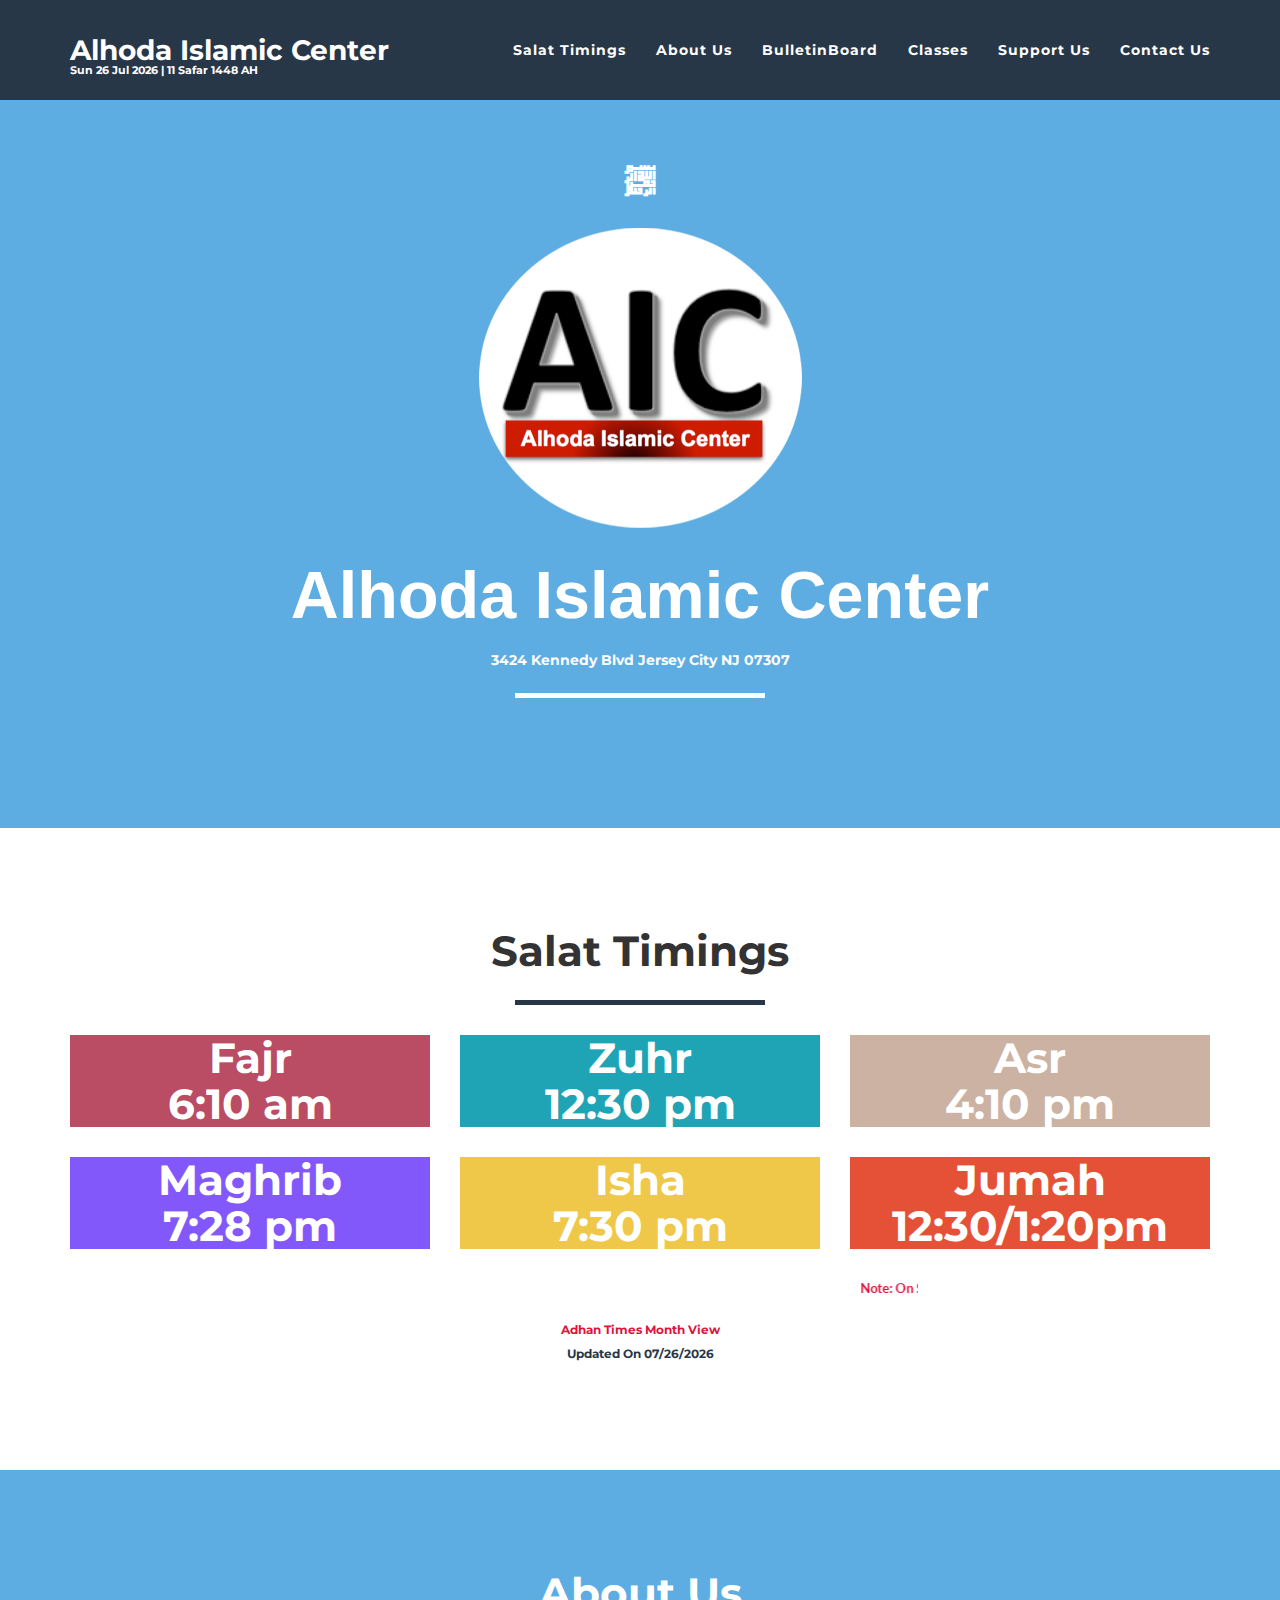
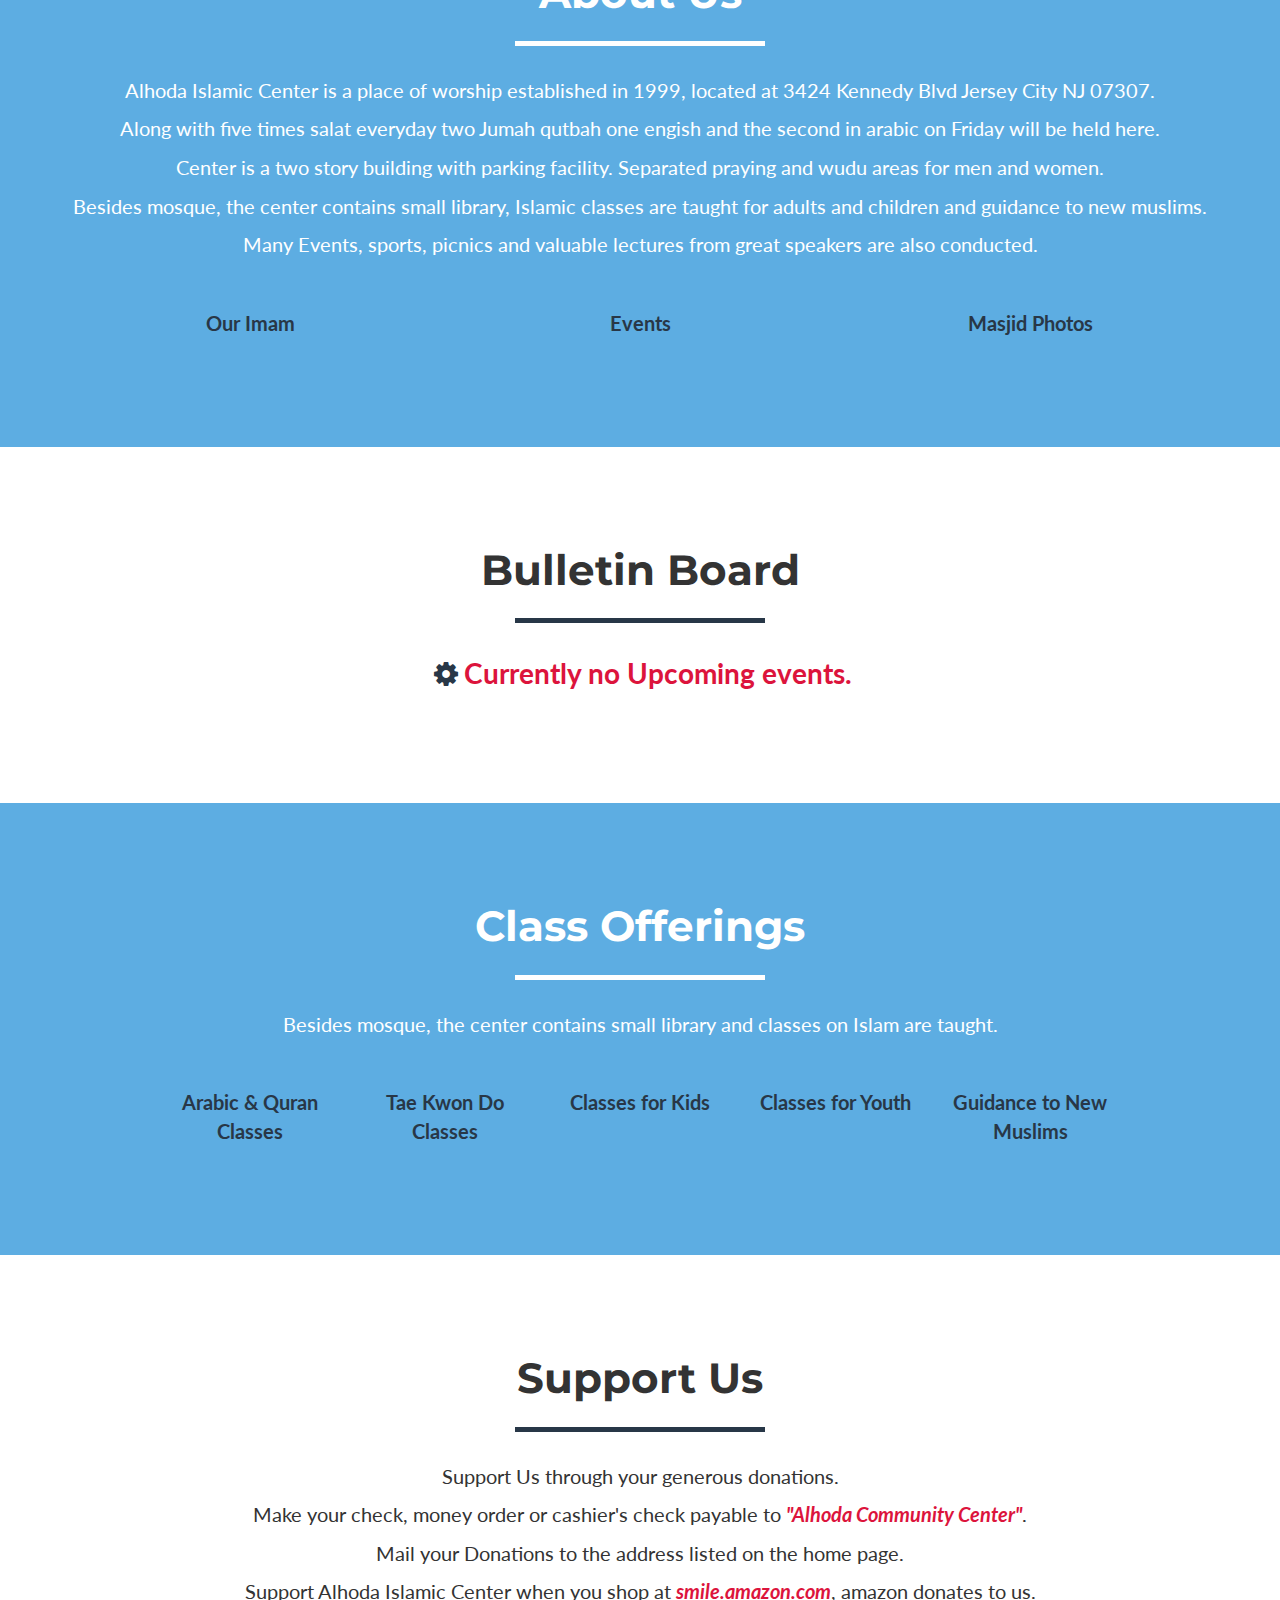
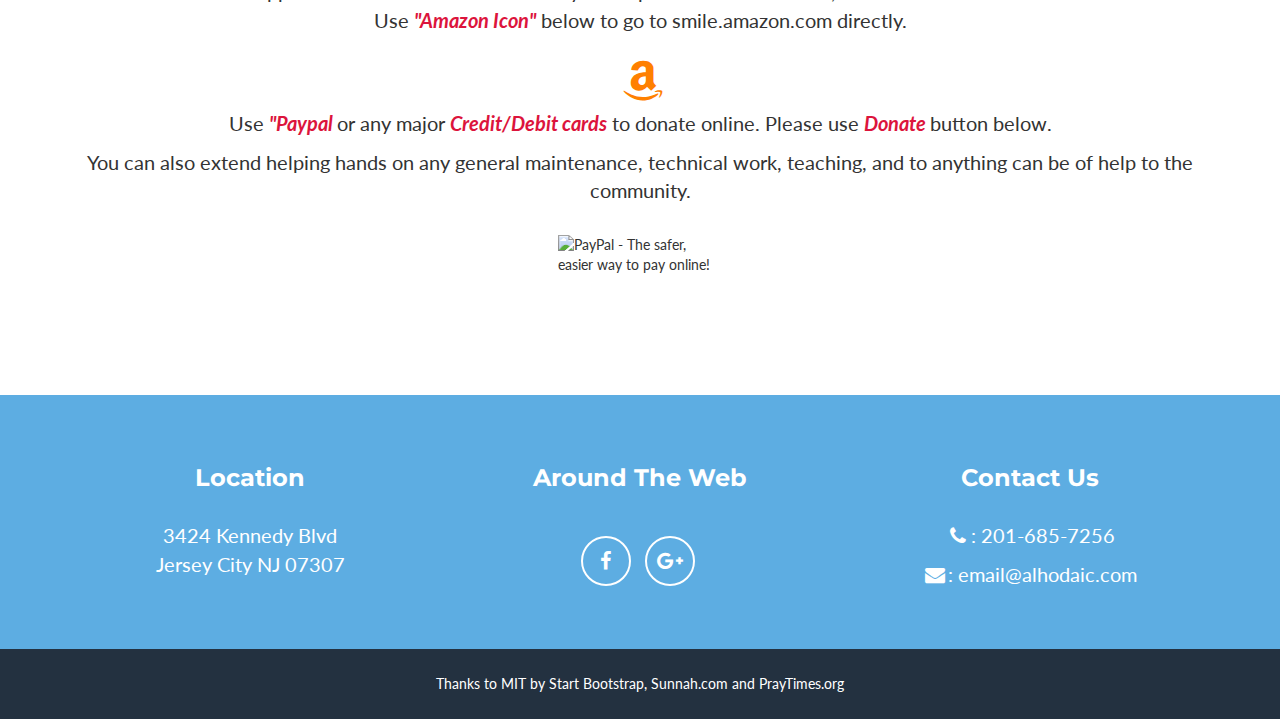
==== commit 0b0ae077: "fajr updated" ====
--- a/index.html
+++ b/index.html
@@ -116,7 +116,7 @@
                         </div>
     			<div class="col" class="col-sm-4 portfolio-item alt="" style ='background-color:#BA4C63'> 
 			<h2 style="text-align:center;color: #ffffff"> Fajr </h2>
-			<h2 style="text-align:center; color: #ffffff; text-transform: lowercase"> 6:00 am </h2>
+			<h2 style="text-align:center; color: #ffffff; text-transform: lowercase"> 6:10 am </h2>
     			</div>
                     </a>
                 </div>
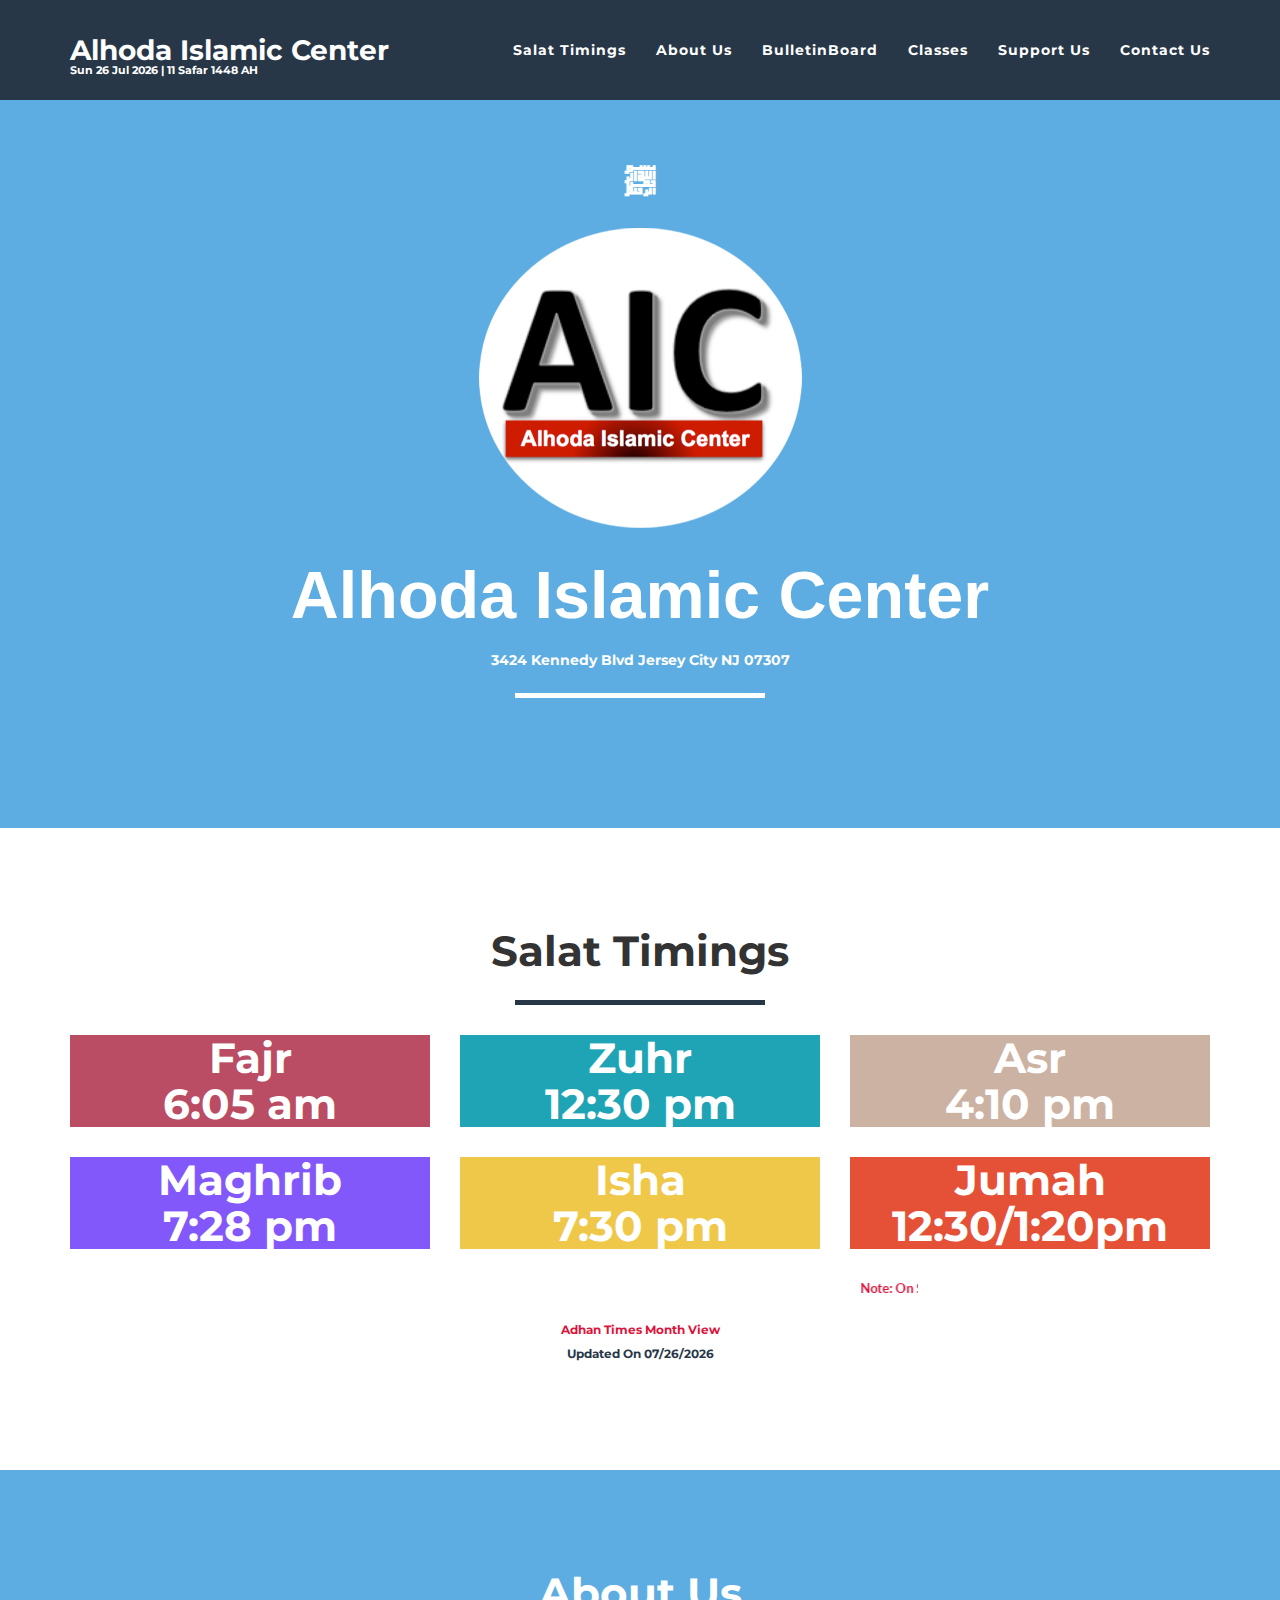
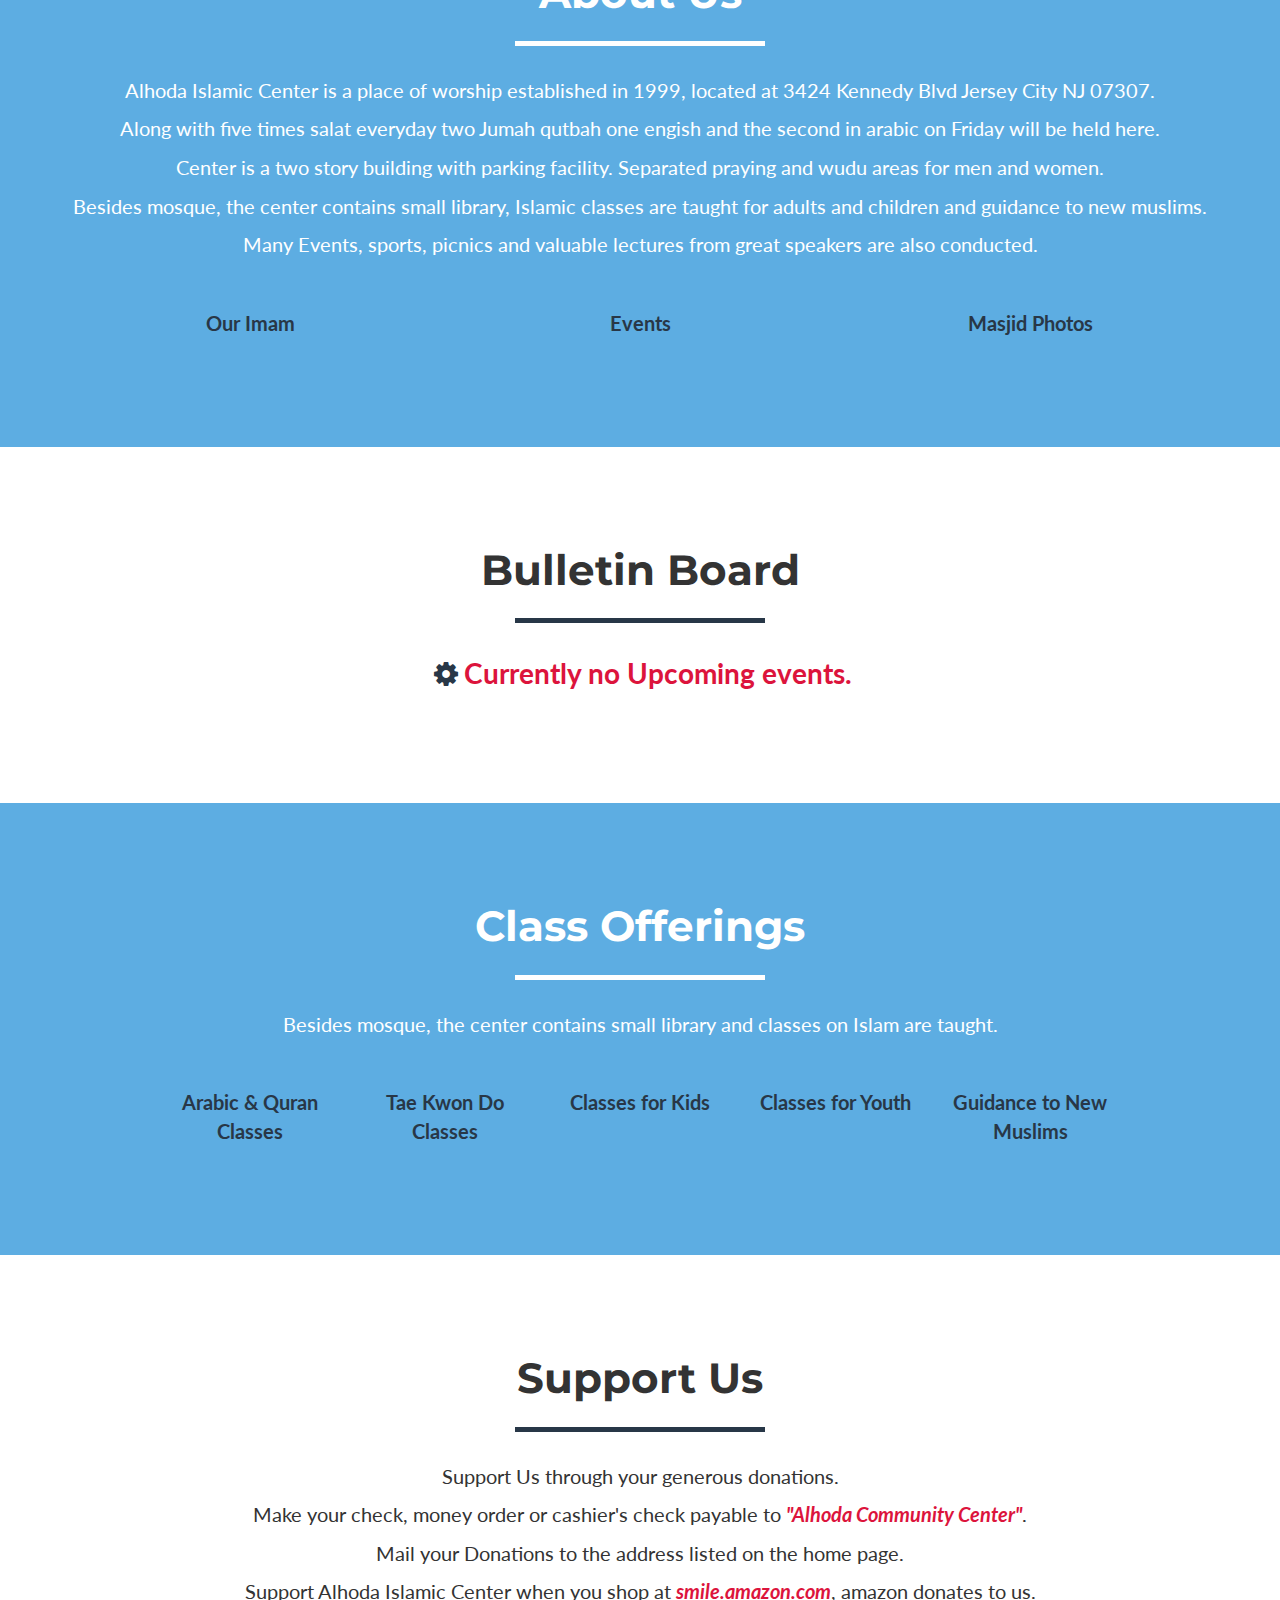
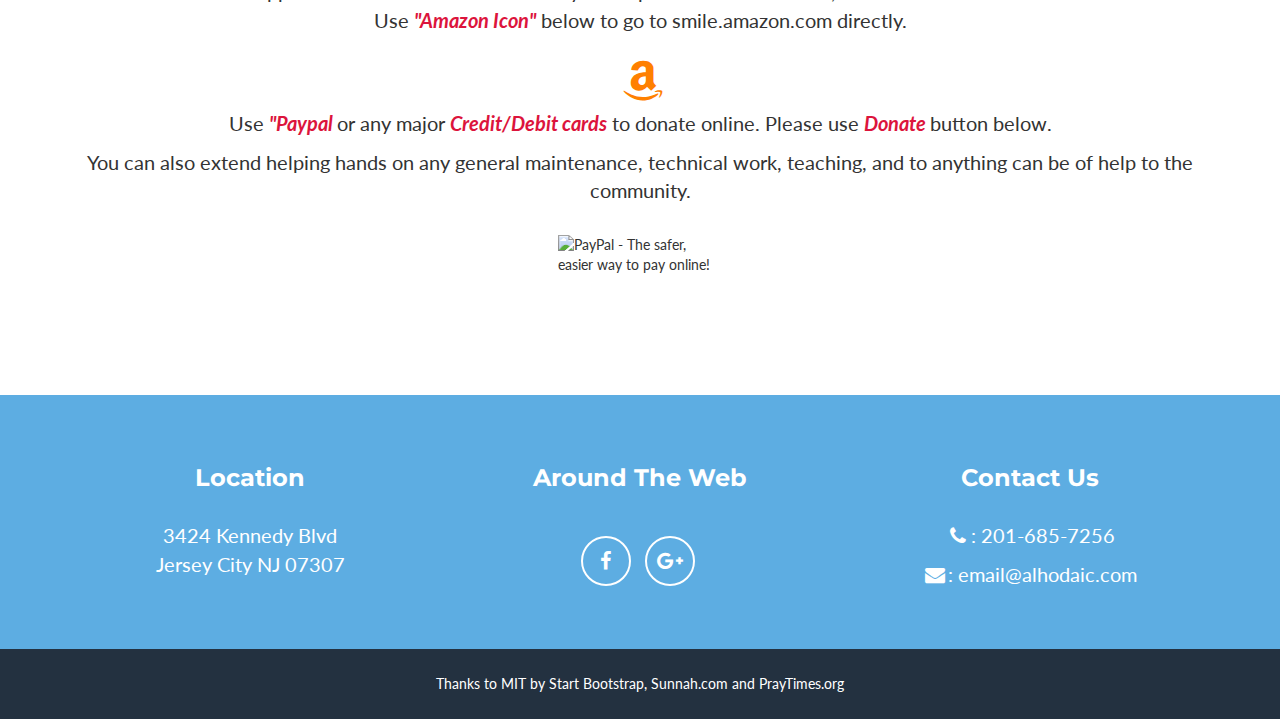
==== commit d6f4fc7b: "fajr 6:05" ====
--- a/index.html
+++ b/index.html
@@ -116,7 +116,7 @@
                         </div>
     			<div class="col" class="col-sm-4 portfolio-item alt="" style ='background-color:#BA4C63'> 
 			<h2 style="text-align:center;color: #ffffff"> Fajr </h2>
-			<h2 style="text-align:center; color: #ffffff; text-transform: lowercase"> 6:10 am </h2>
+			<h2 style="text-align:center; color: #ffffff; text-transform: lowercase"> 6:05 am </h2>
     			</div>
                     </a>
                 </div>
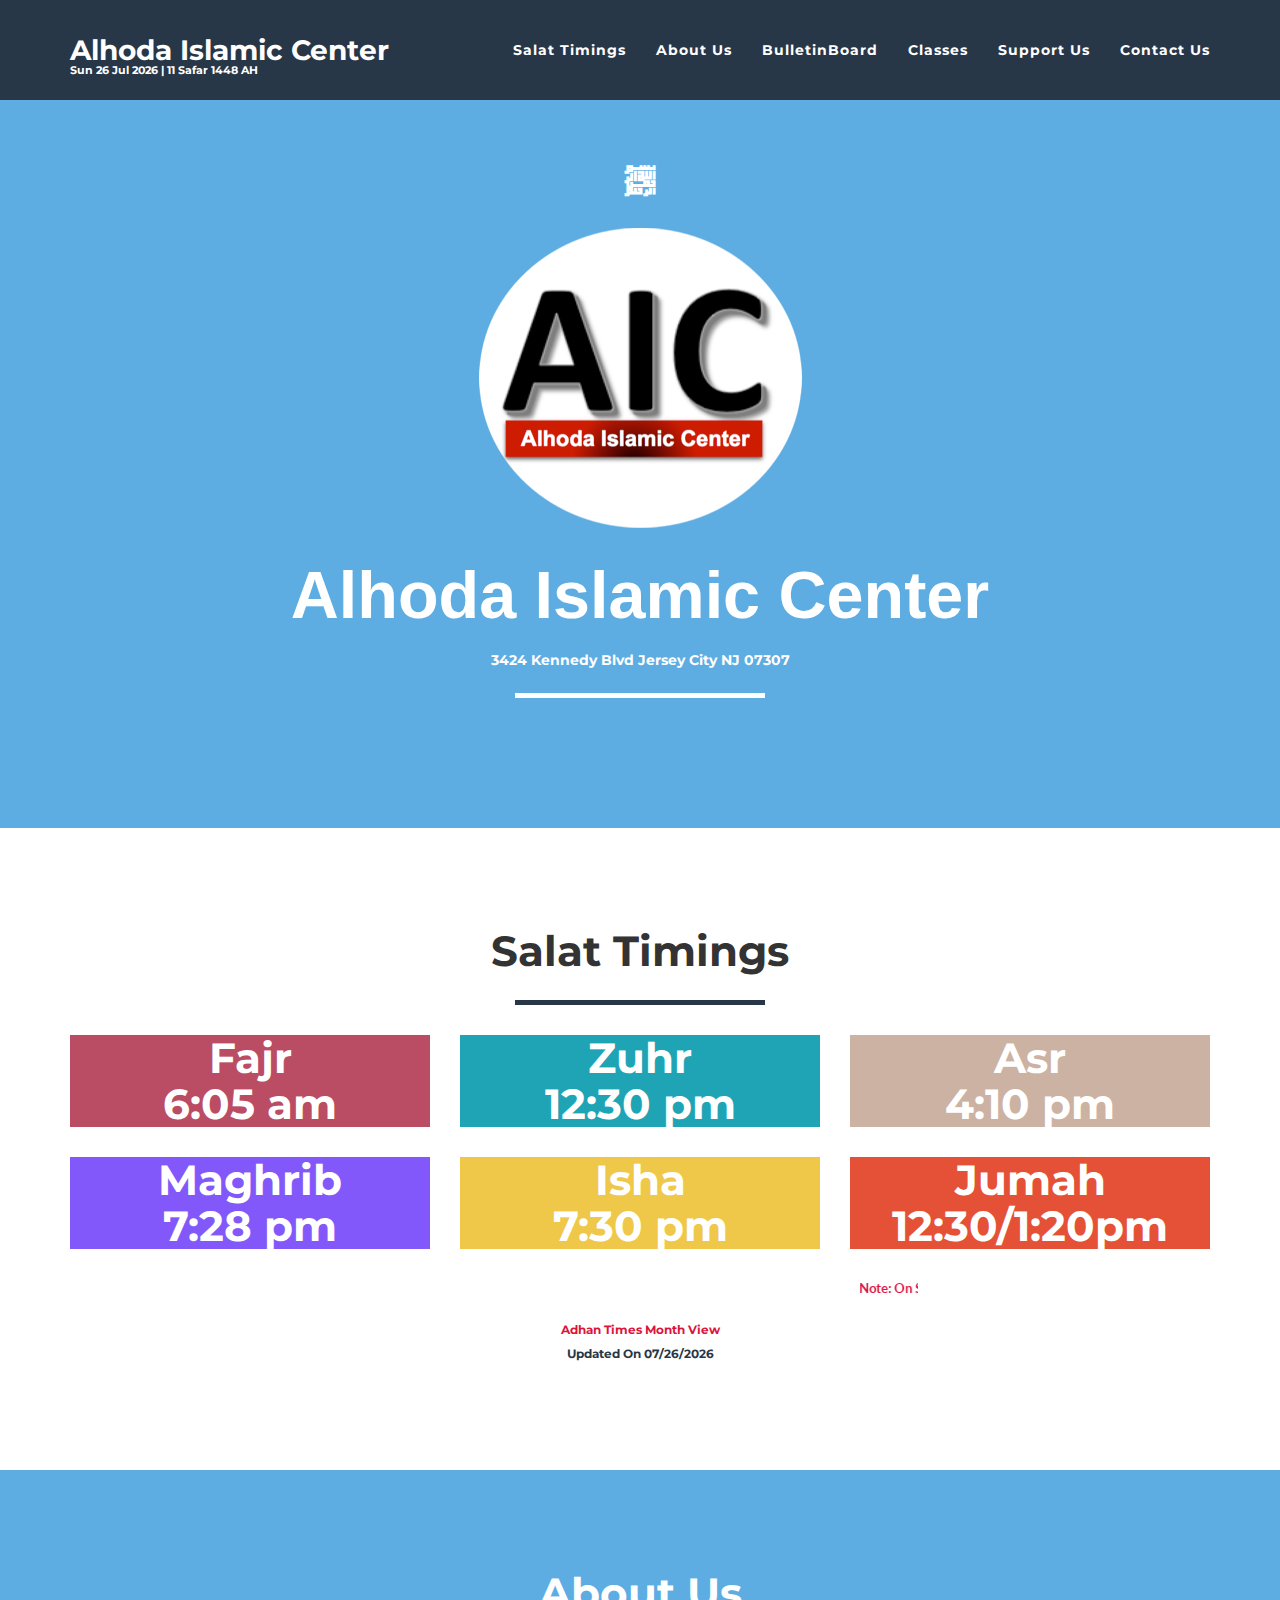
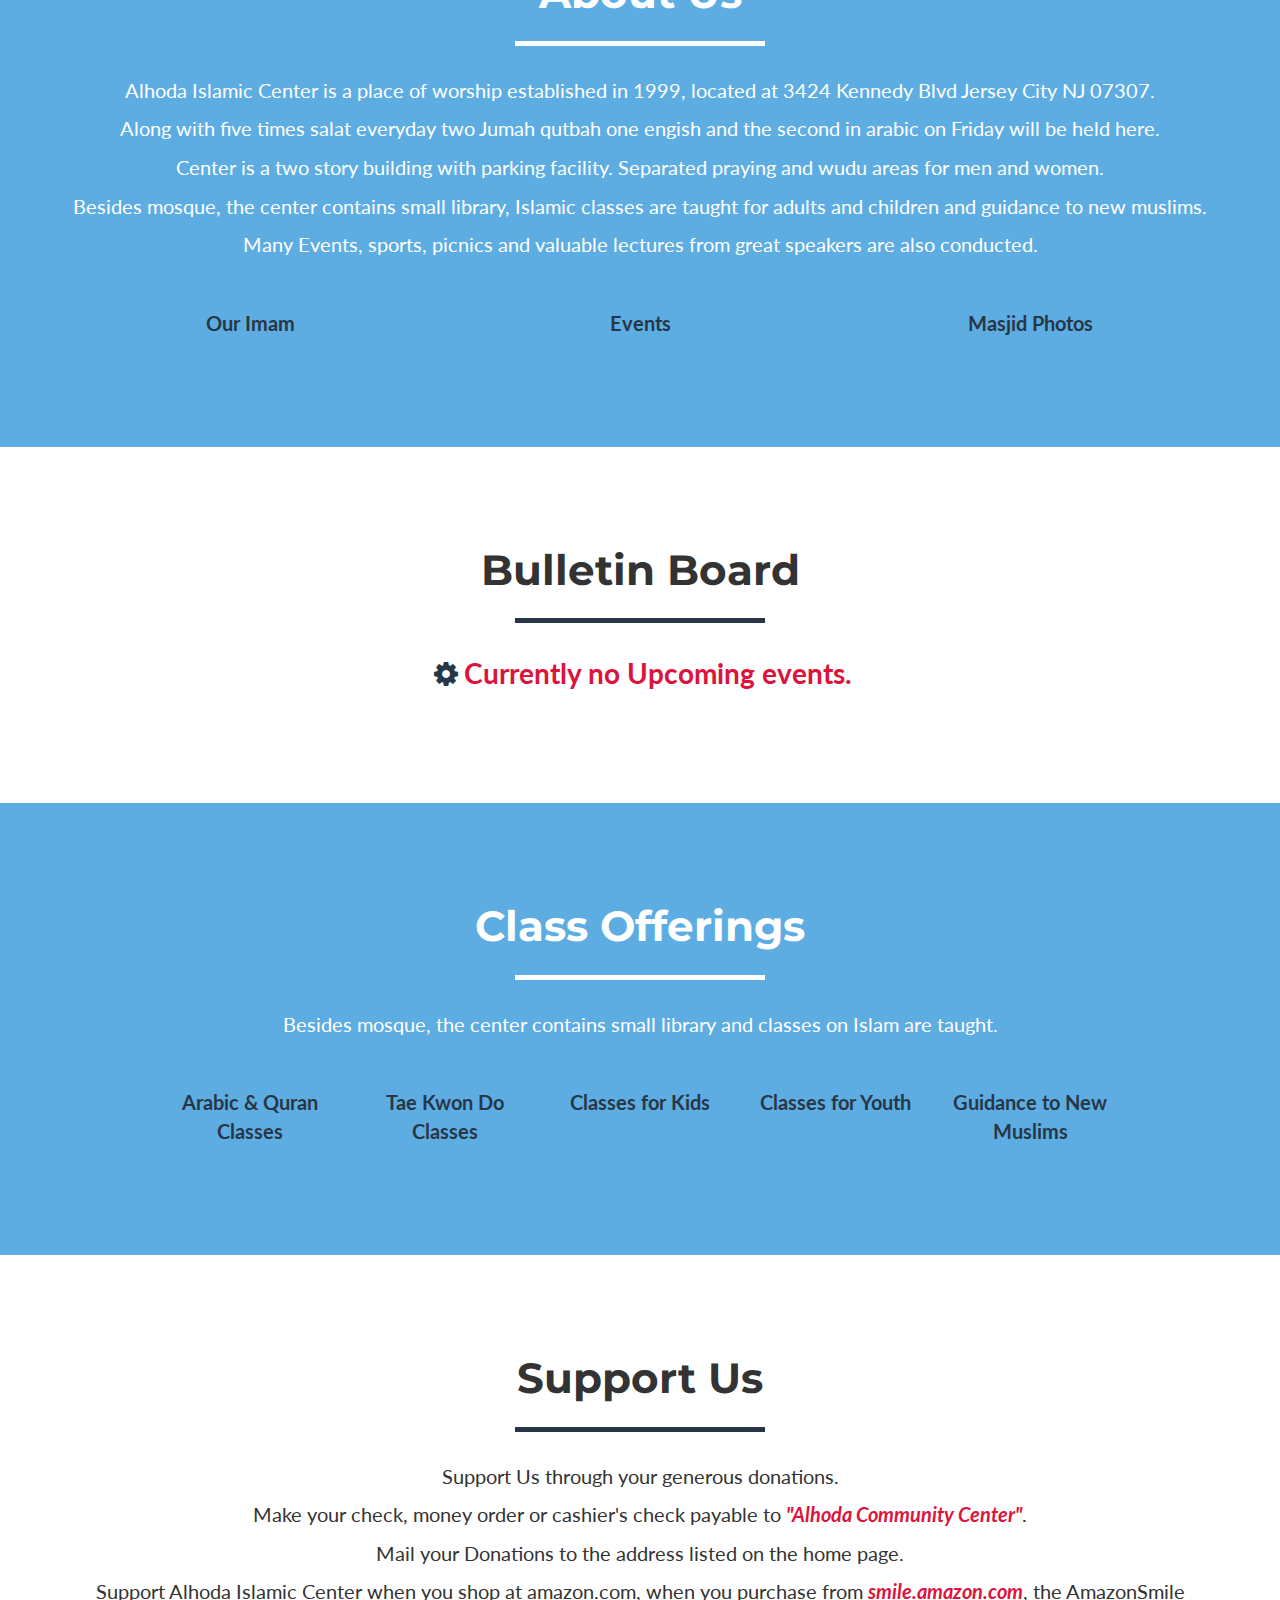
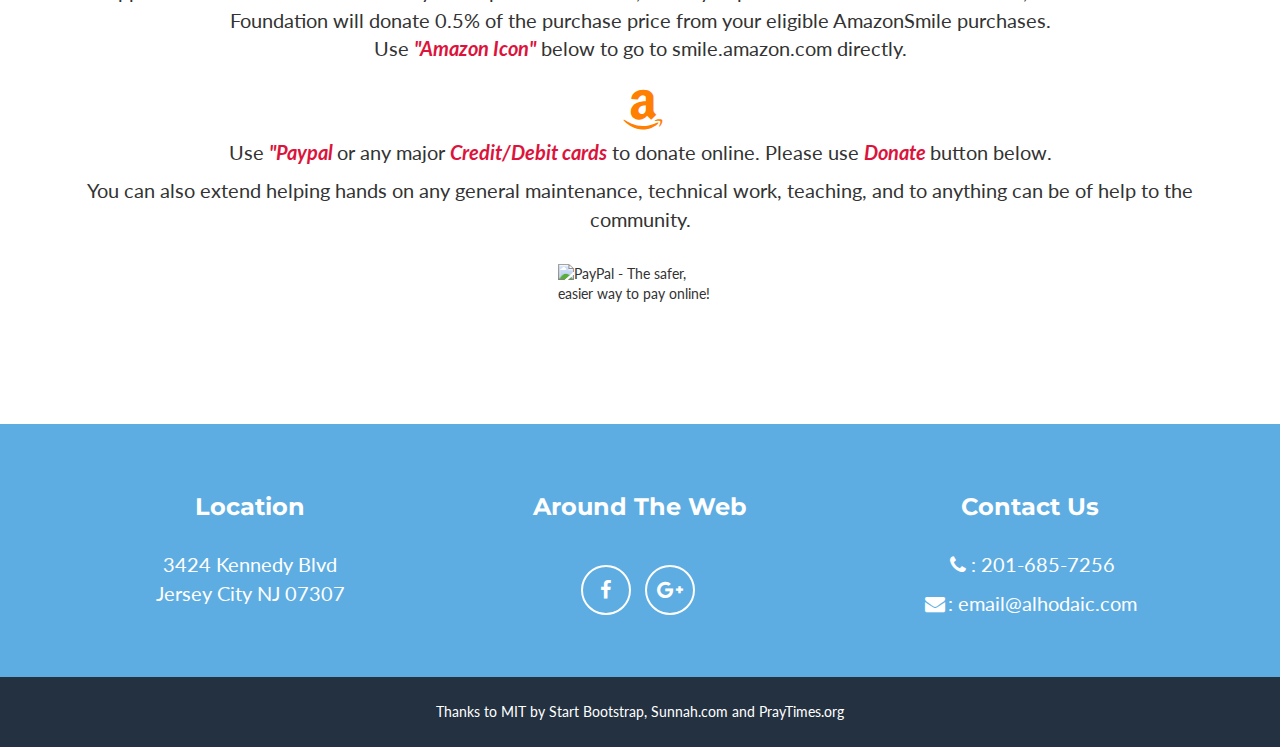
==== commit bb314213: "smilleamazon changes" ====
--- a/index.html
+++ b/index.html
@@ -308,7 +308,7 @@
 		<p> Support Us through your generous donations. </p>
 		<p> Make your check, money order or cashier's check payable to <b><i style="color:#DC143C;">"Alhoda Community Center"</i></b>. </p>
 		<p> Mail your Donations to the address listed on the home page.</p>
-    		<p> Support Alhoda Islamic Center when you shop at <b><i style="color:#DC143C;">smile.amazon.com</i></b>, amazon donates to us.
+    		<p> Support Alhoda Islamic Center when you shop at amazon.com, when you purchase from <b><i style="color:#DC143C;">smile.amazon.com</i></b>, the AmazonSmile Foundation will donate 0.5% of the purchase price from your eligible AmazonSmile purchases. 
 		<br>Use <b><i style="color:#DC143C;">"Amazon Icon"</i></b> below to go to smile.amazon.com directly.</p>
 	      </div>
 	      <div class="col-md-2 col-md-offset-5 text-center">
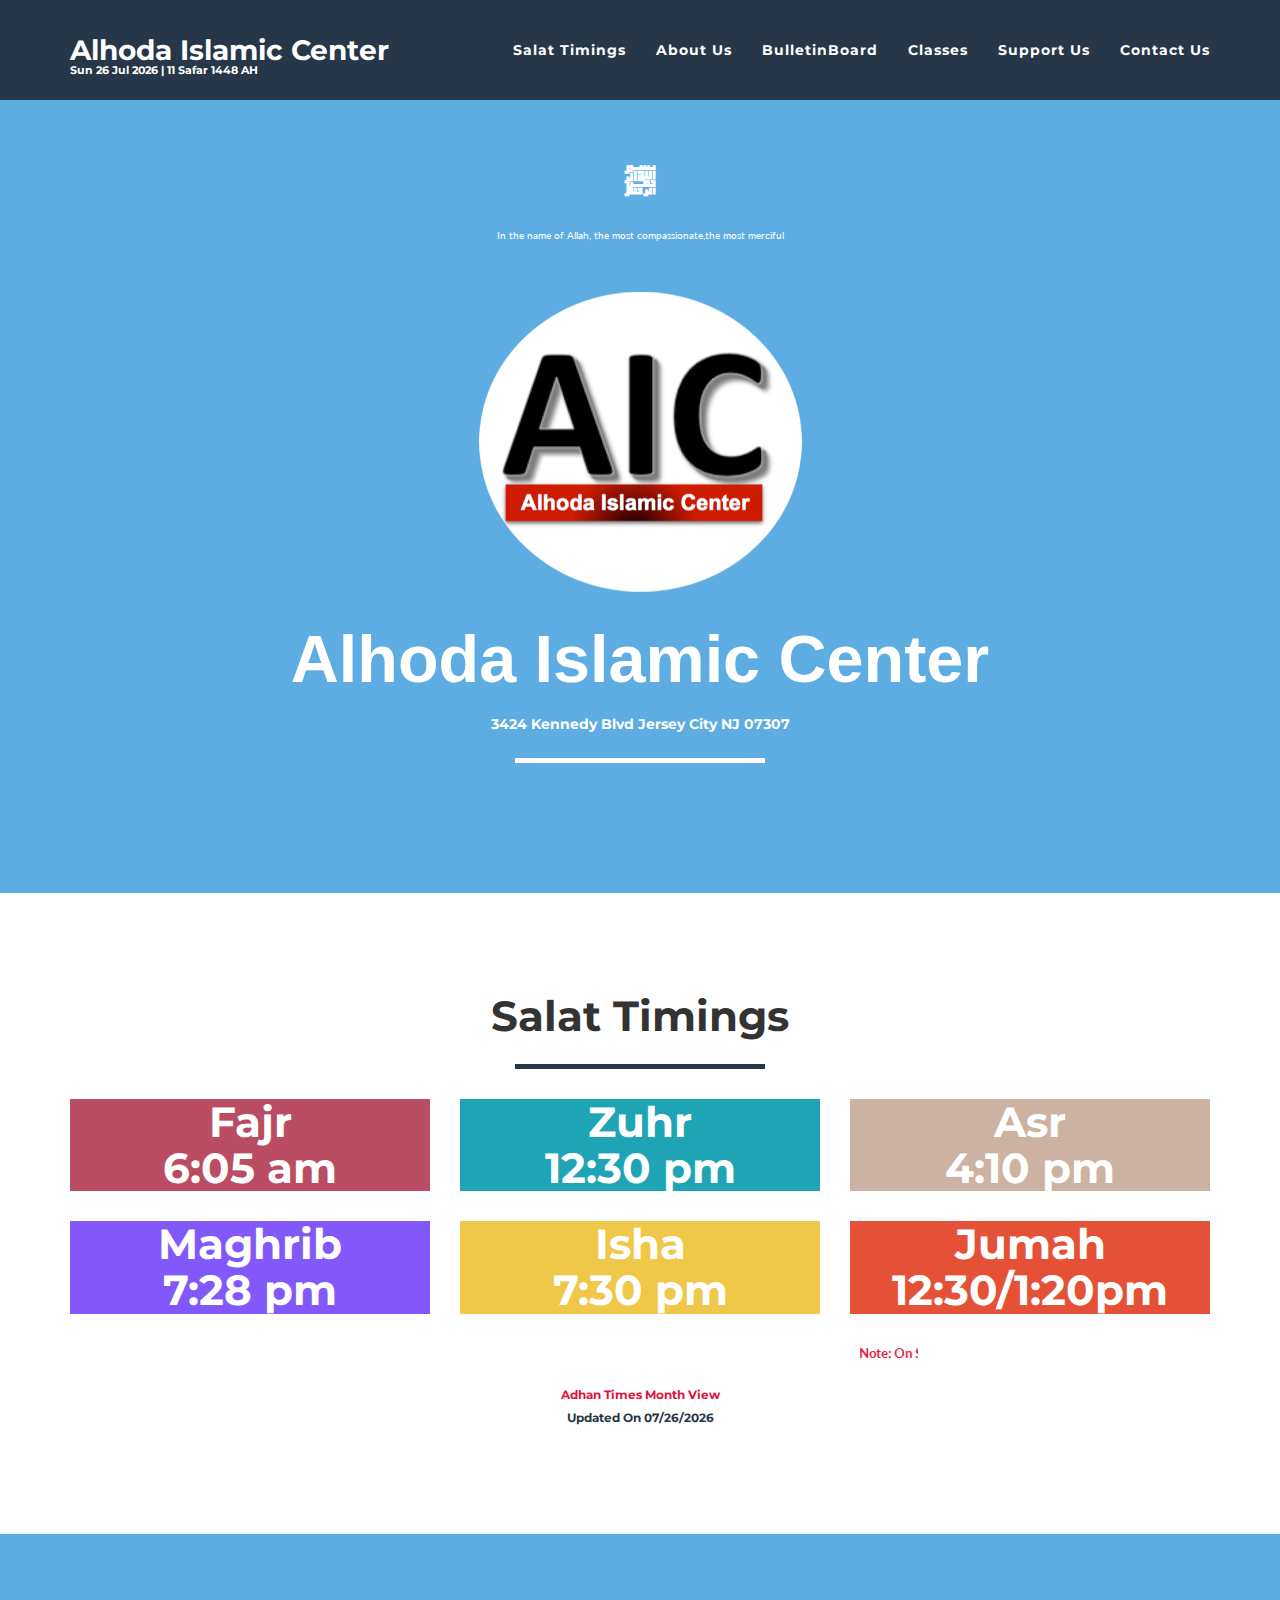
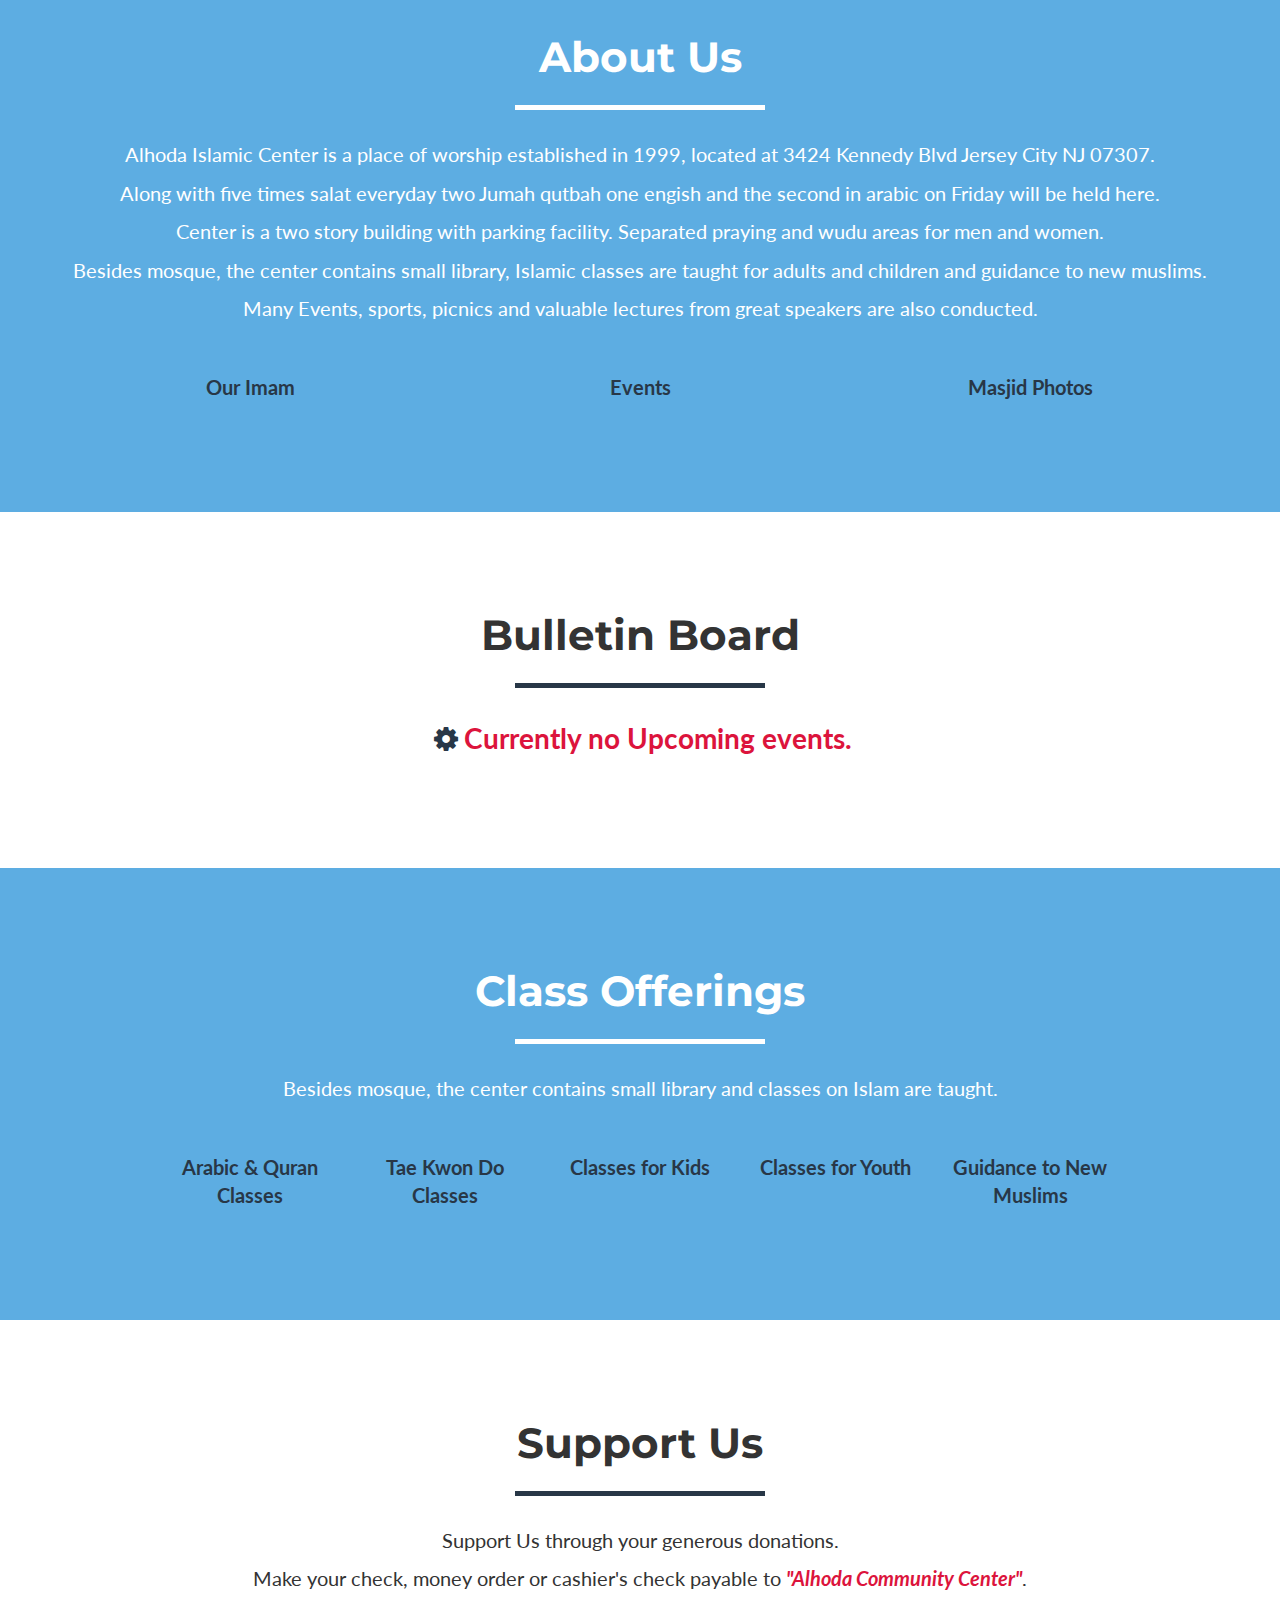
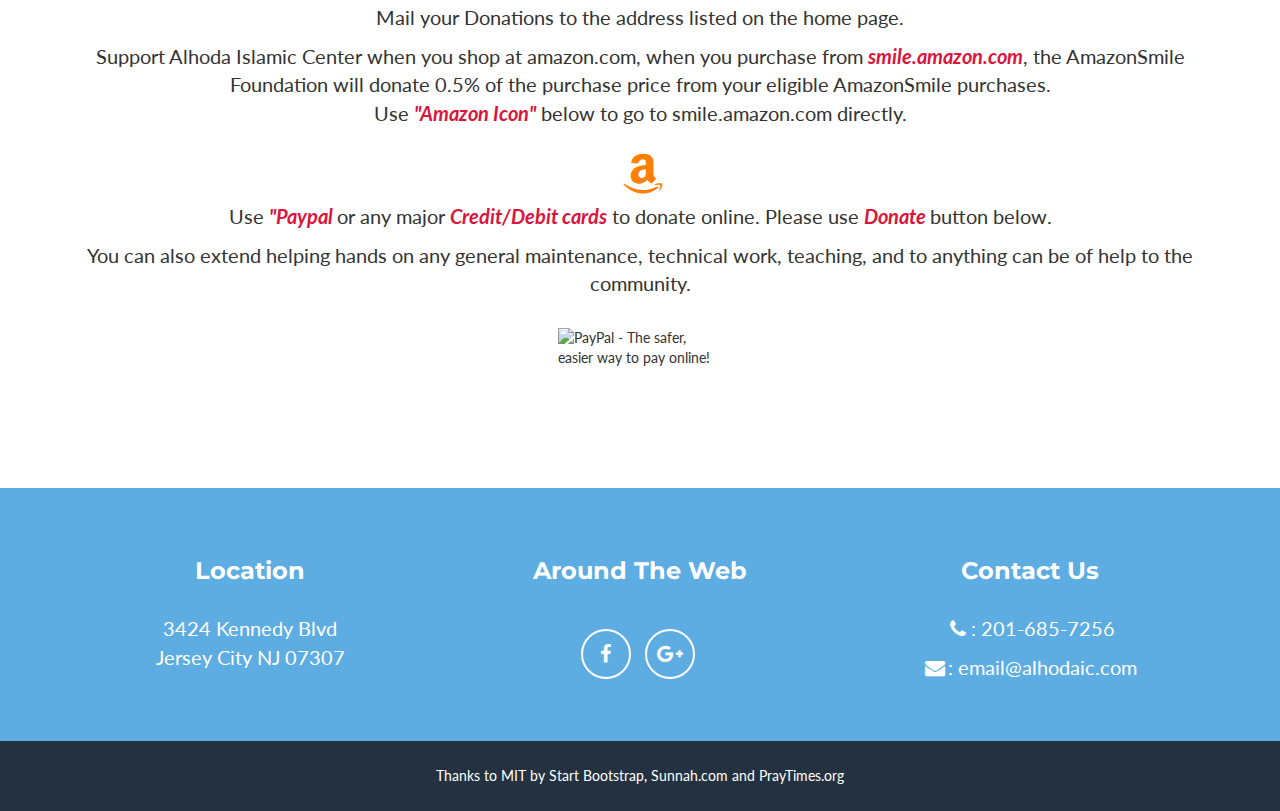
==== commit 1eacc578: "added in the name of" ====
--- a/index.html
+++ b/index.html
@@ -84,6 +84,7 @@
             <div class="row">
                  <div class="col-lg-12" style="margin-top:-55px;"> 
 		    <h2>&#65021;</h2><br>
+                    <p style="font-size:x-small">In the name of Allah, the most compassionate,the most merciful</p><br><br>
                     <!-- <img class="img-responsive" src="img/homepage/basmala250_68.png" alt=""> -->
                     <img class="img-responsive" src="img/homepage/new_round_aic_323_300.png" alt="">
                     <div class="intro-text">
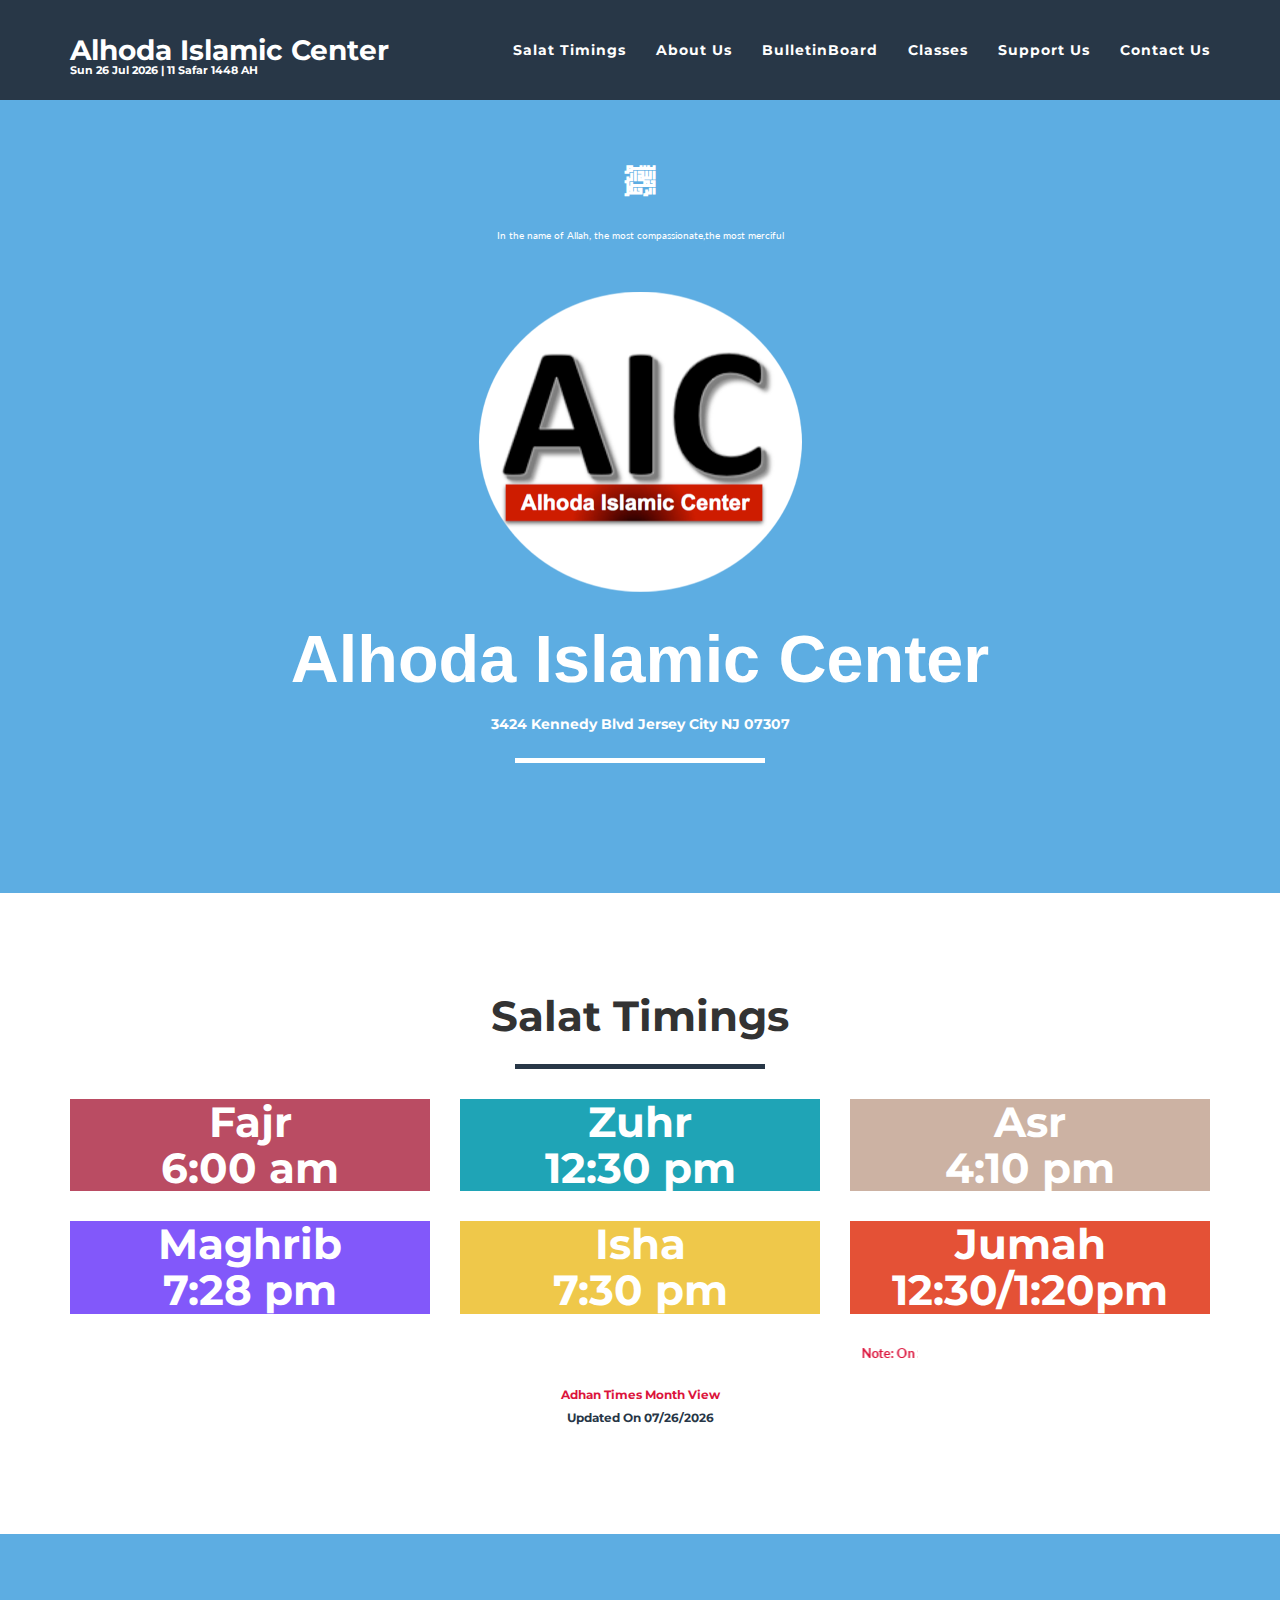
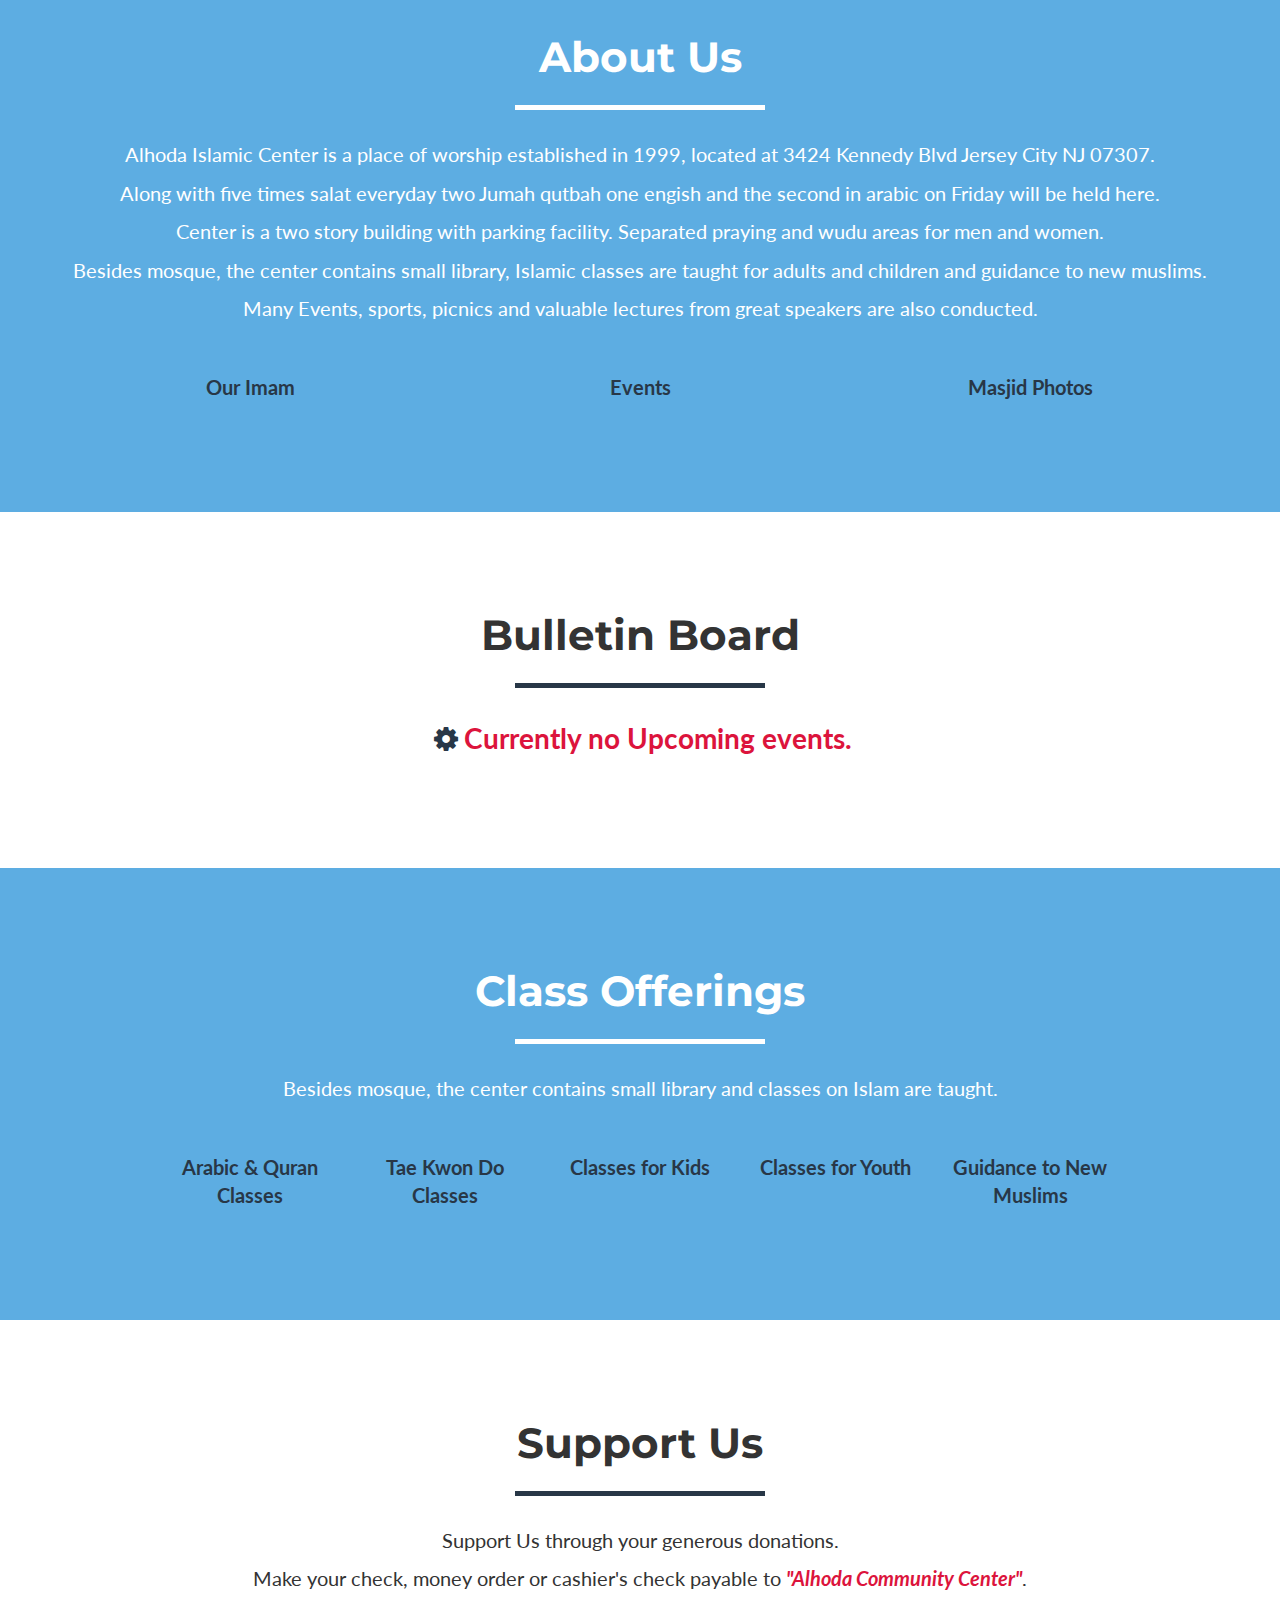
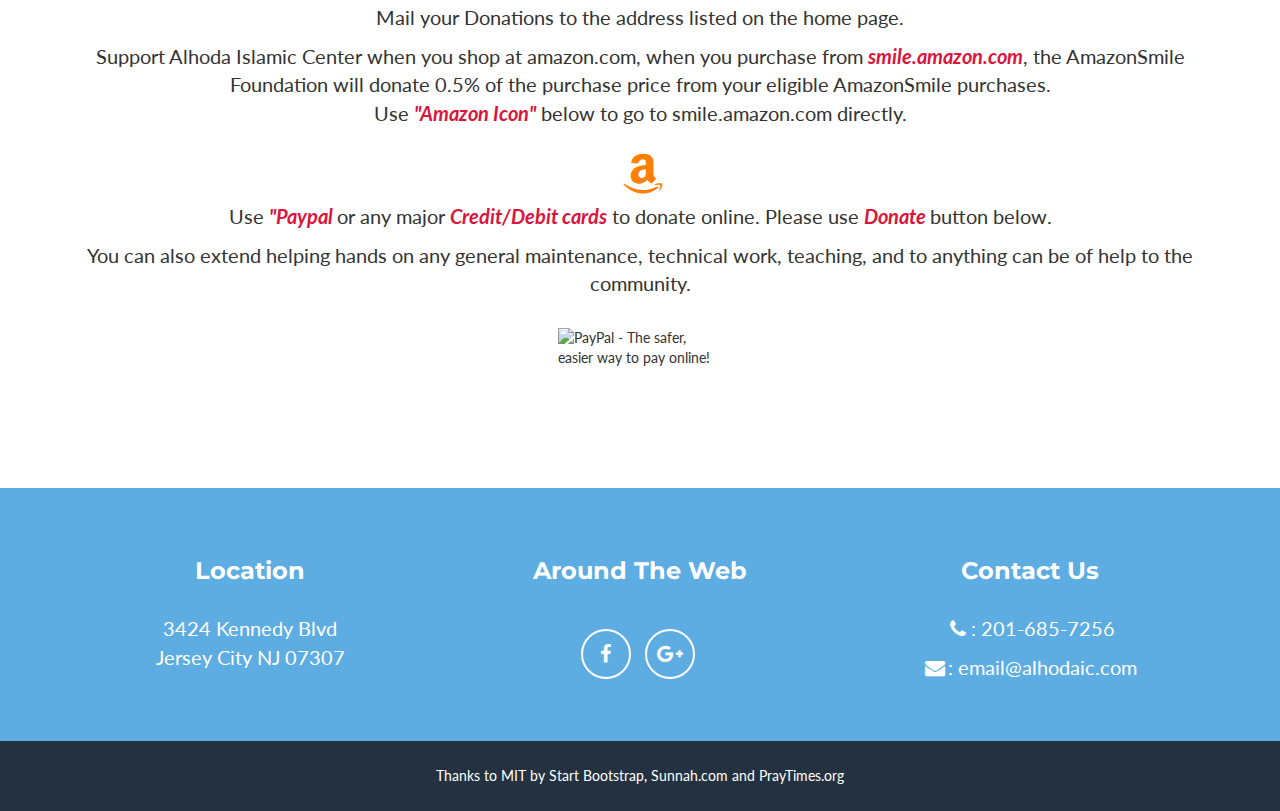
==== commit 5c96f981: "fajr 6 am" ====
--- a/index.html
+++ b/index.html
@@ -117,7 +117,7 @@
                         </div>
     			<div class="col" class="col-sm-4 portfolio-item alt="" style ='background-color:#BA4C63'> 
 			<h2 style="text-align:center;color: #ffffff"> Fajr </h2>
-			<h2 style="text-align:center; color: #ffffff; text-transform: lowercase"> 6:05 am </h2>
+			<h2 style="text-align:center; color: #ffffff; text-transform: lowercase"> 6:00 am </h2>
     			</div>
                     </a>
                 </div>
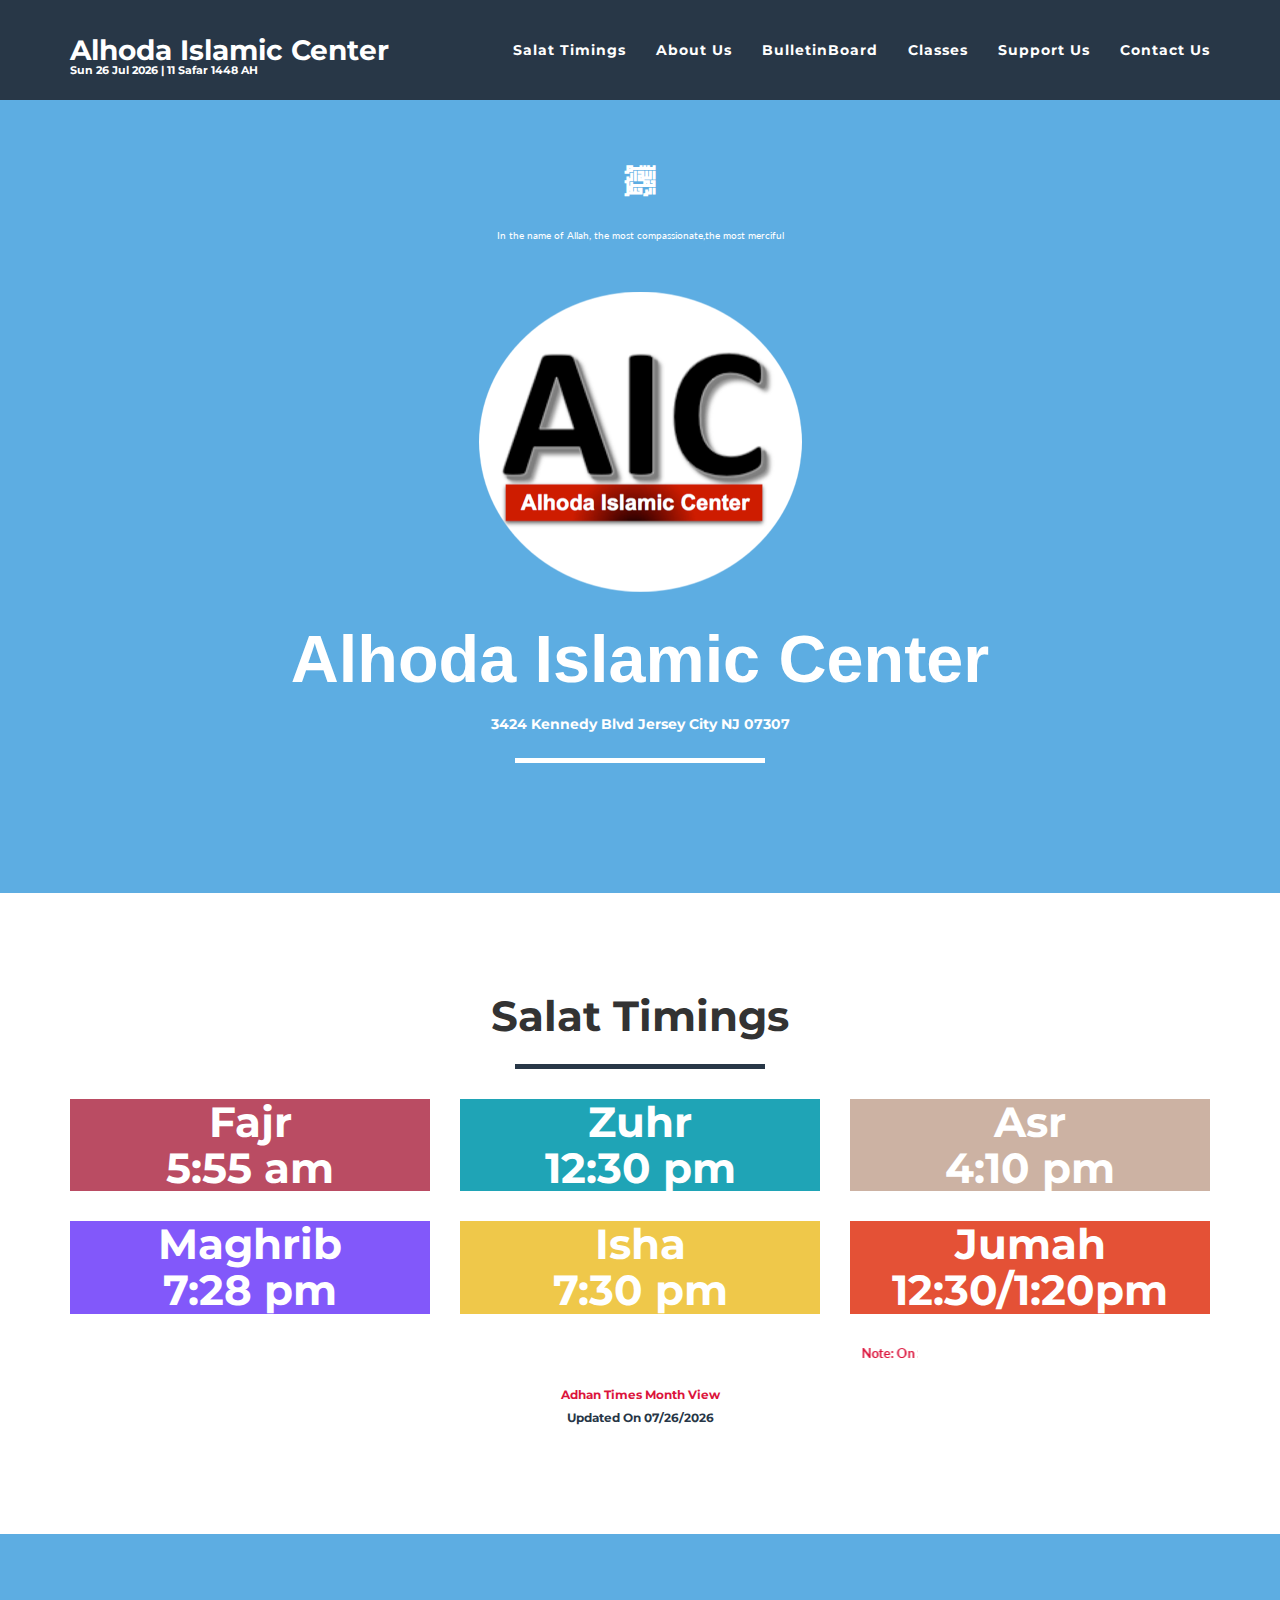
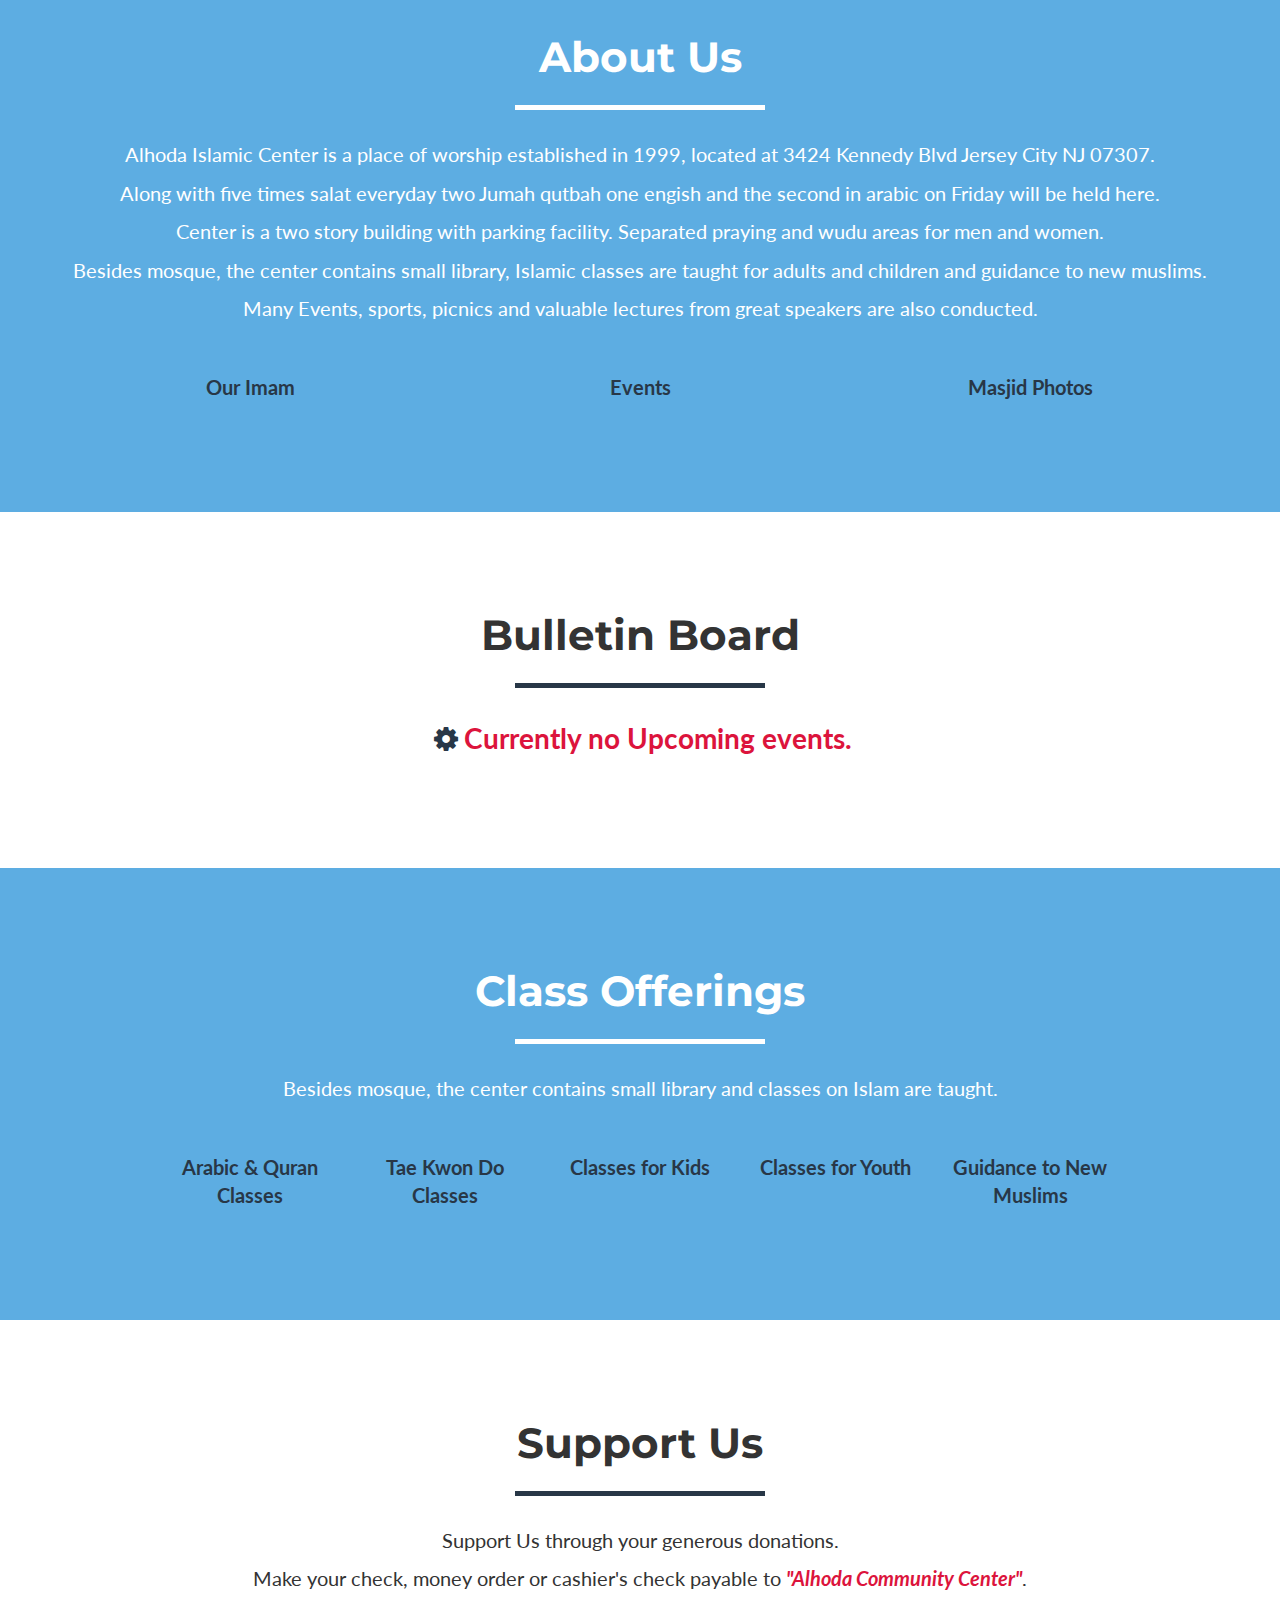
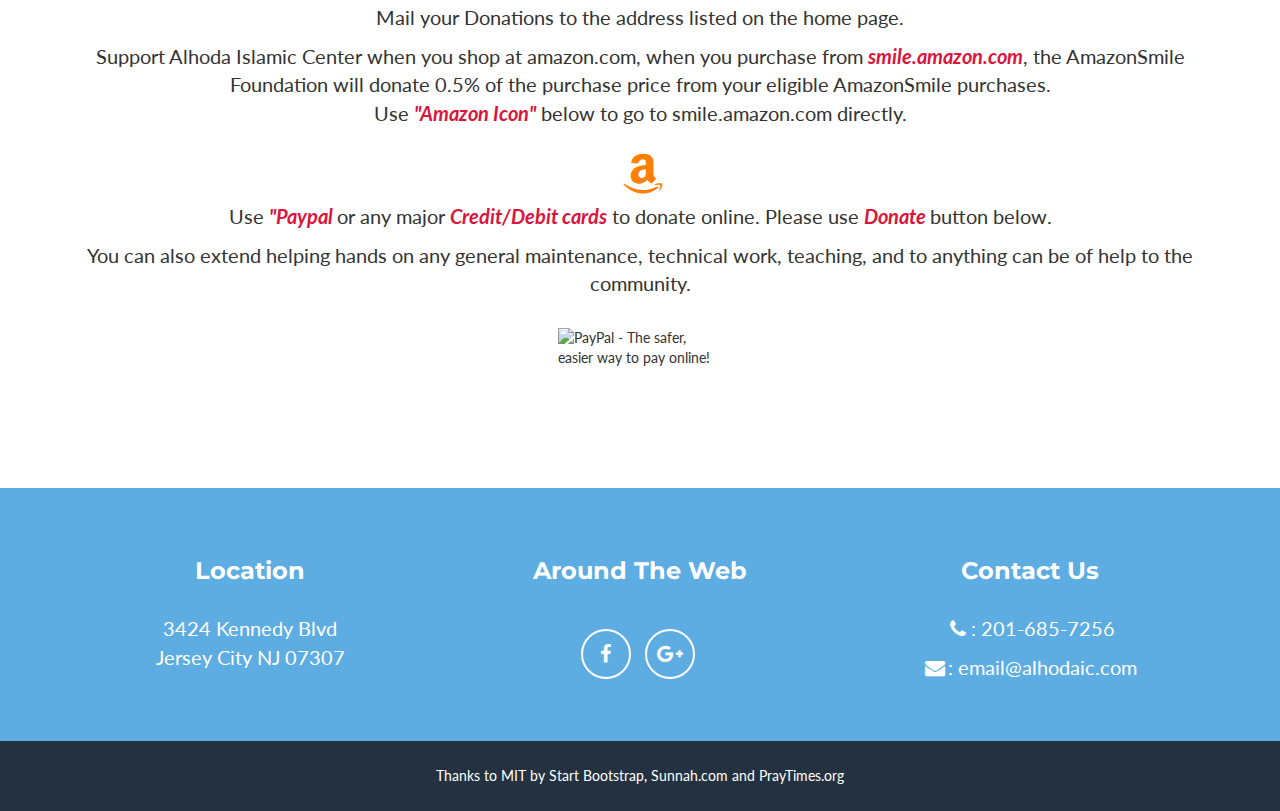
==== commit 1b1b3a16: "fajr 555 am" ====
--- a/index.html
+++ b/index.html
@@ -117,7 +117,7 @@
                         </div>
     			<div class="col" class="col-sm-4 portfolio-item alt="" style ='background-color:#BA4C63'> 
 			<h2 style="text-align:center;color: #ffffff"> Fajr </h2>
-			<h2 style="text-align:center; color: #ffffff; text-transform: lowercase"> 6:00 am </h2>
+			<h2 style="text-align:center; color: #ffffff; text-transform: lowercase"> 5:55 am </h2>
     			</div>
                     </a>
                 </div>
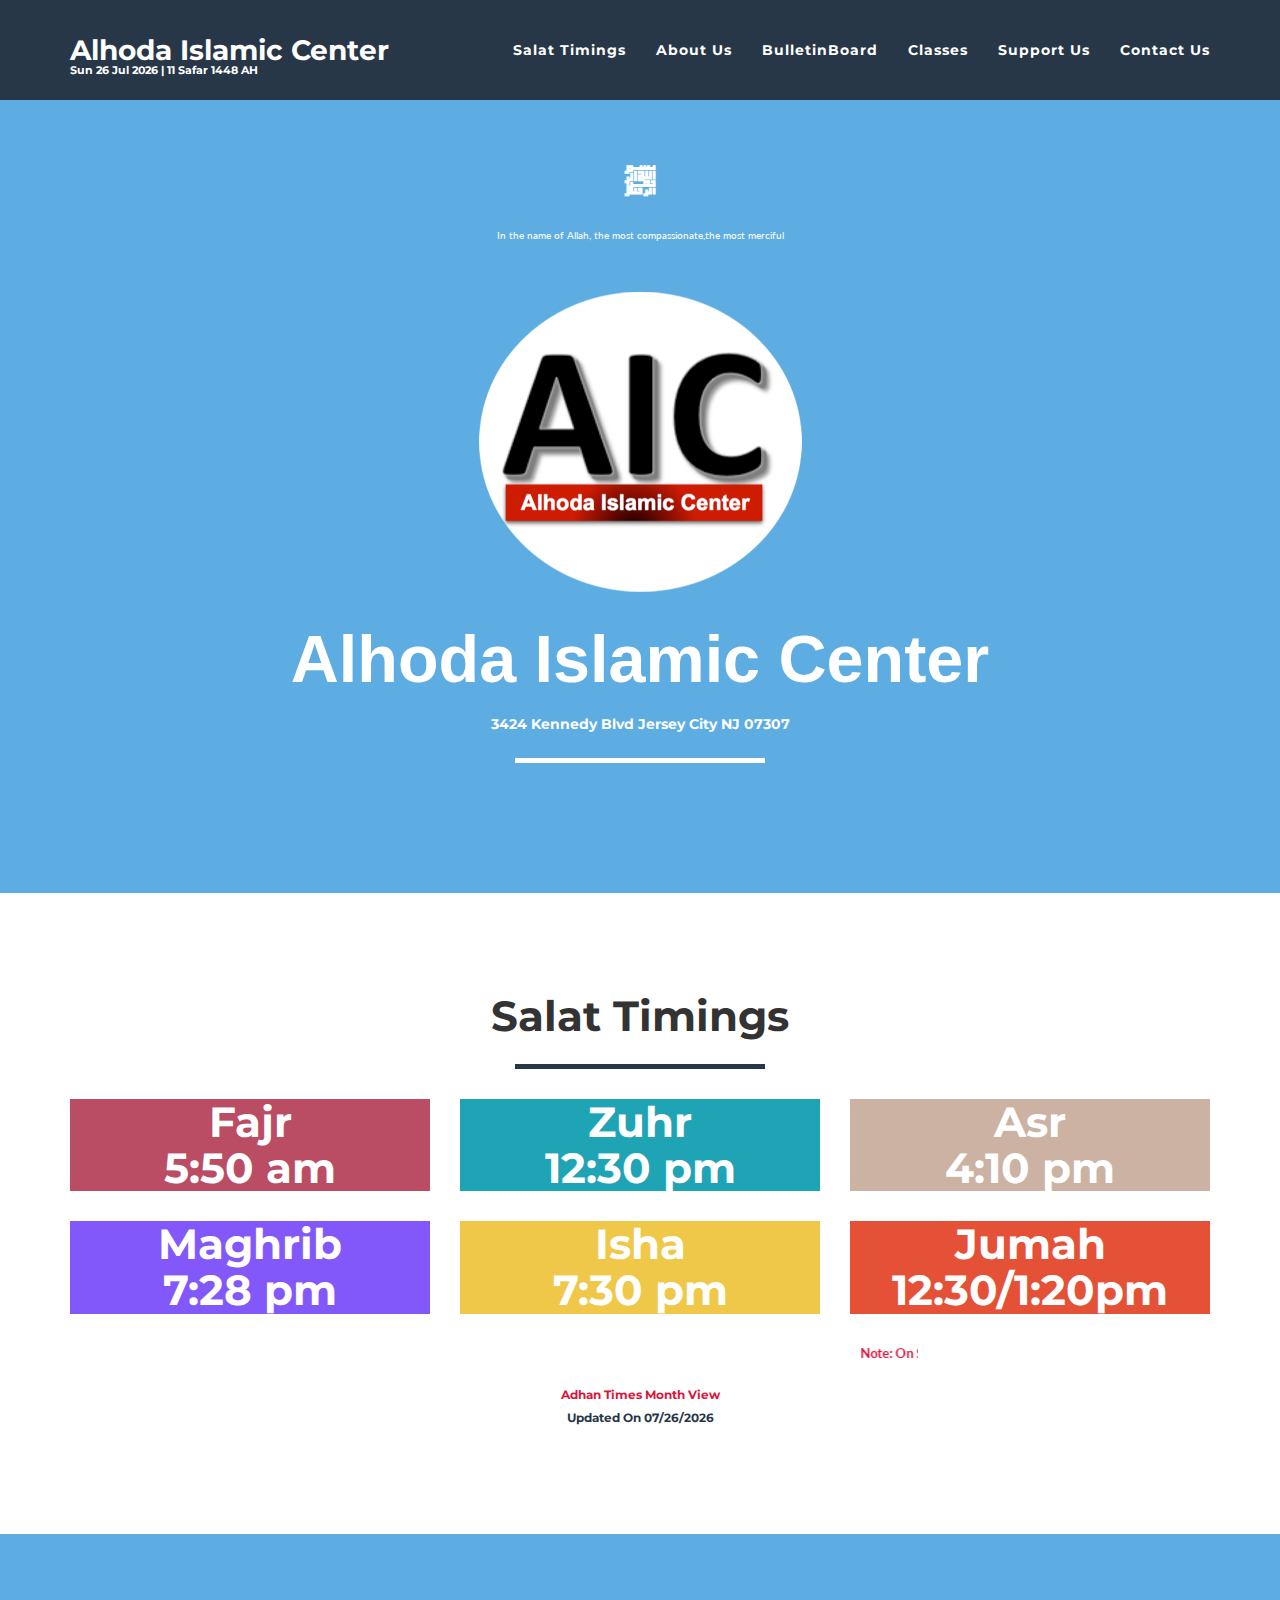
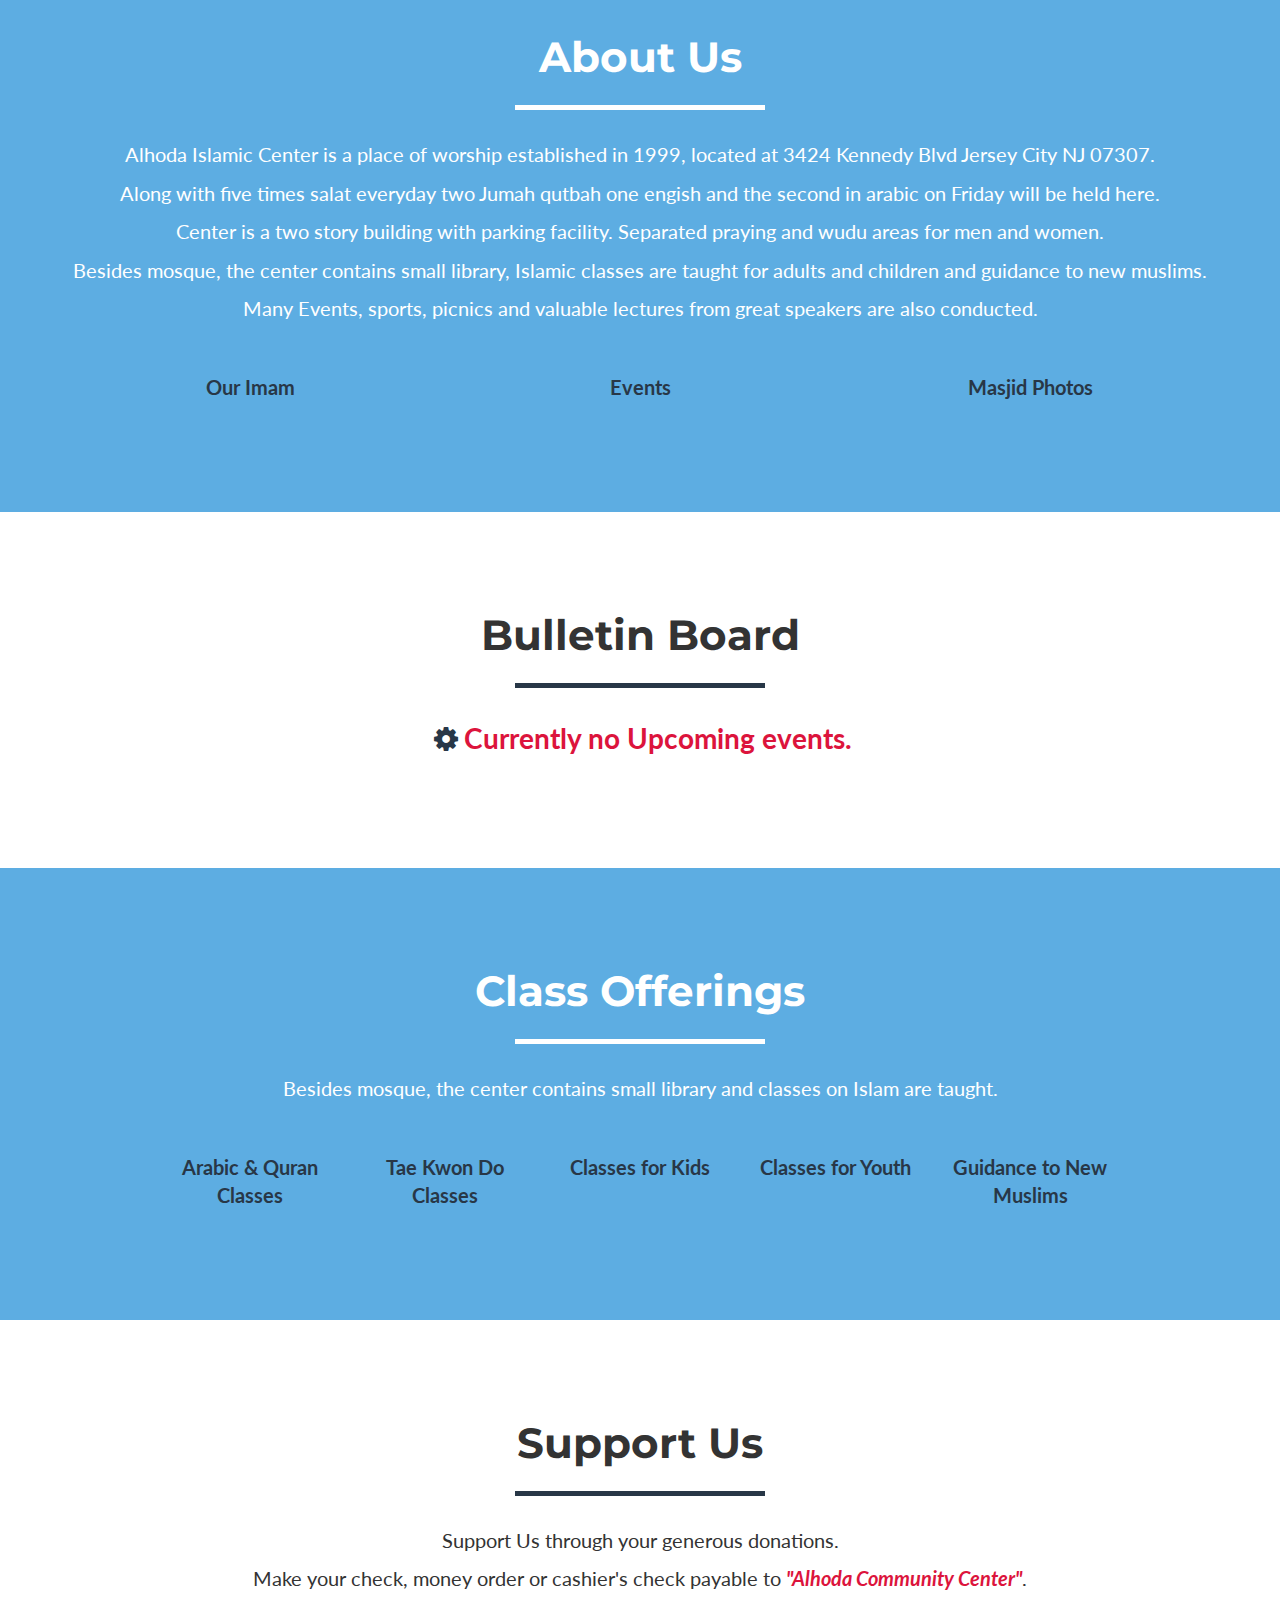
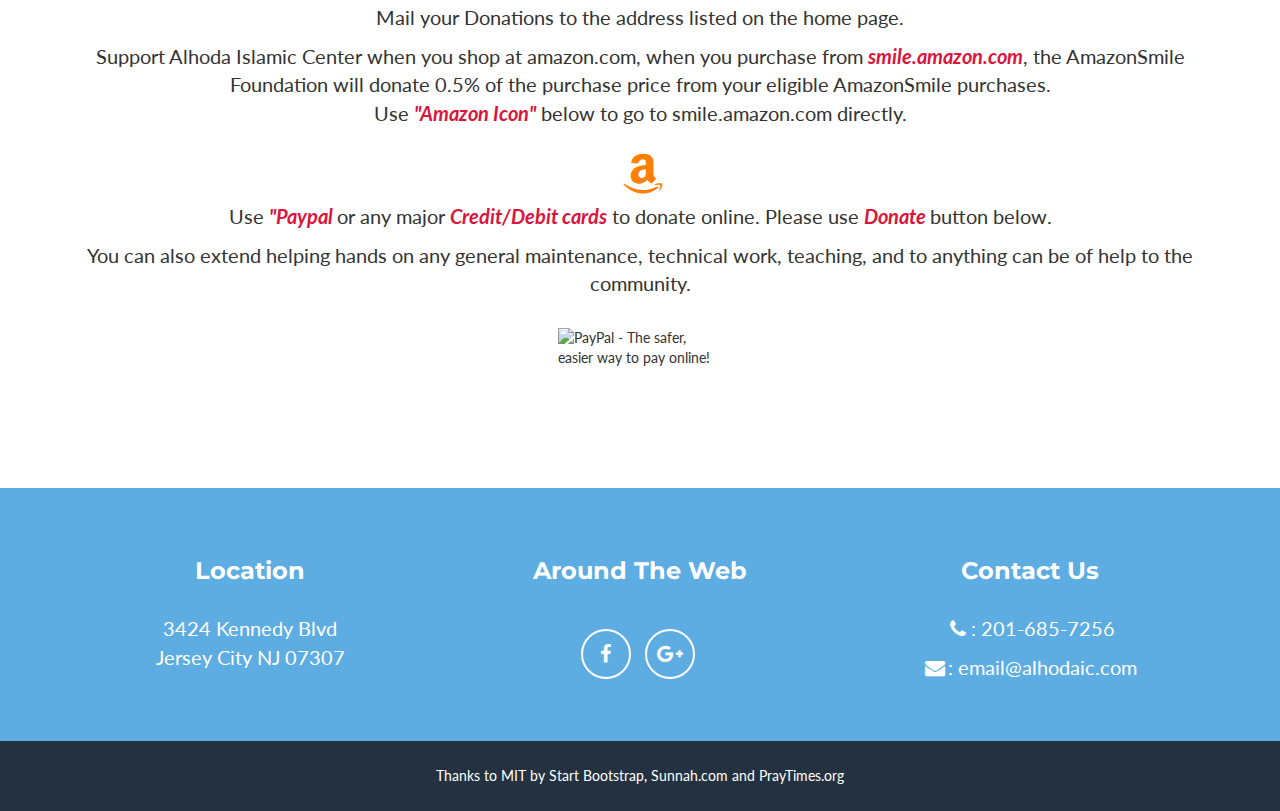
==== commit 99f1b72c: "fajr 550 index.html" ====
--- a/index.html
+++ b/index.html
@@ -117,7 +117,7 @@
                         </div>
     			<div class="col" class="col-sm-4 portfolio-item alt="" style ='background-color:#BA4C63'> 
 			<h2 style="text-align:center;color: #ffffff"> Fajr </h2>
-			<h2 style="text-align:center; color: #ffffff; text-transform: lowercase"> 5:55 am </h2>
+			<h2 style="text-align:center; color: #ffffff; text-transform: lowercase"> 5:50 am </h2>
     			</div>
                     </a>
                 </div>
